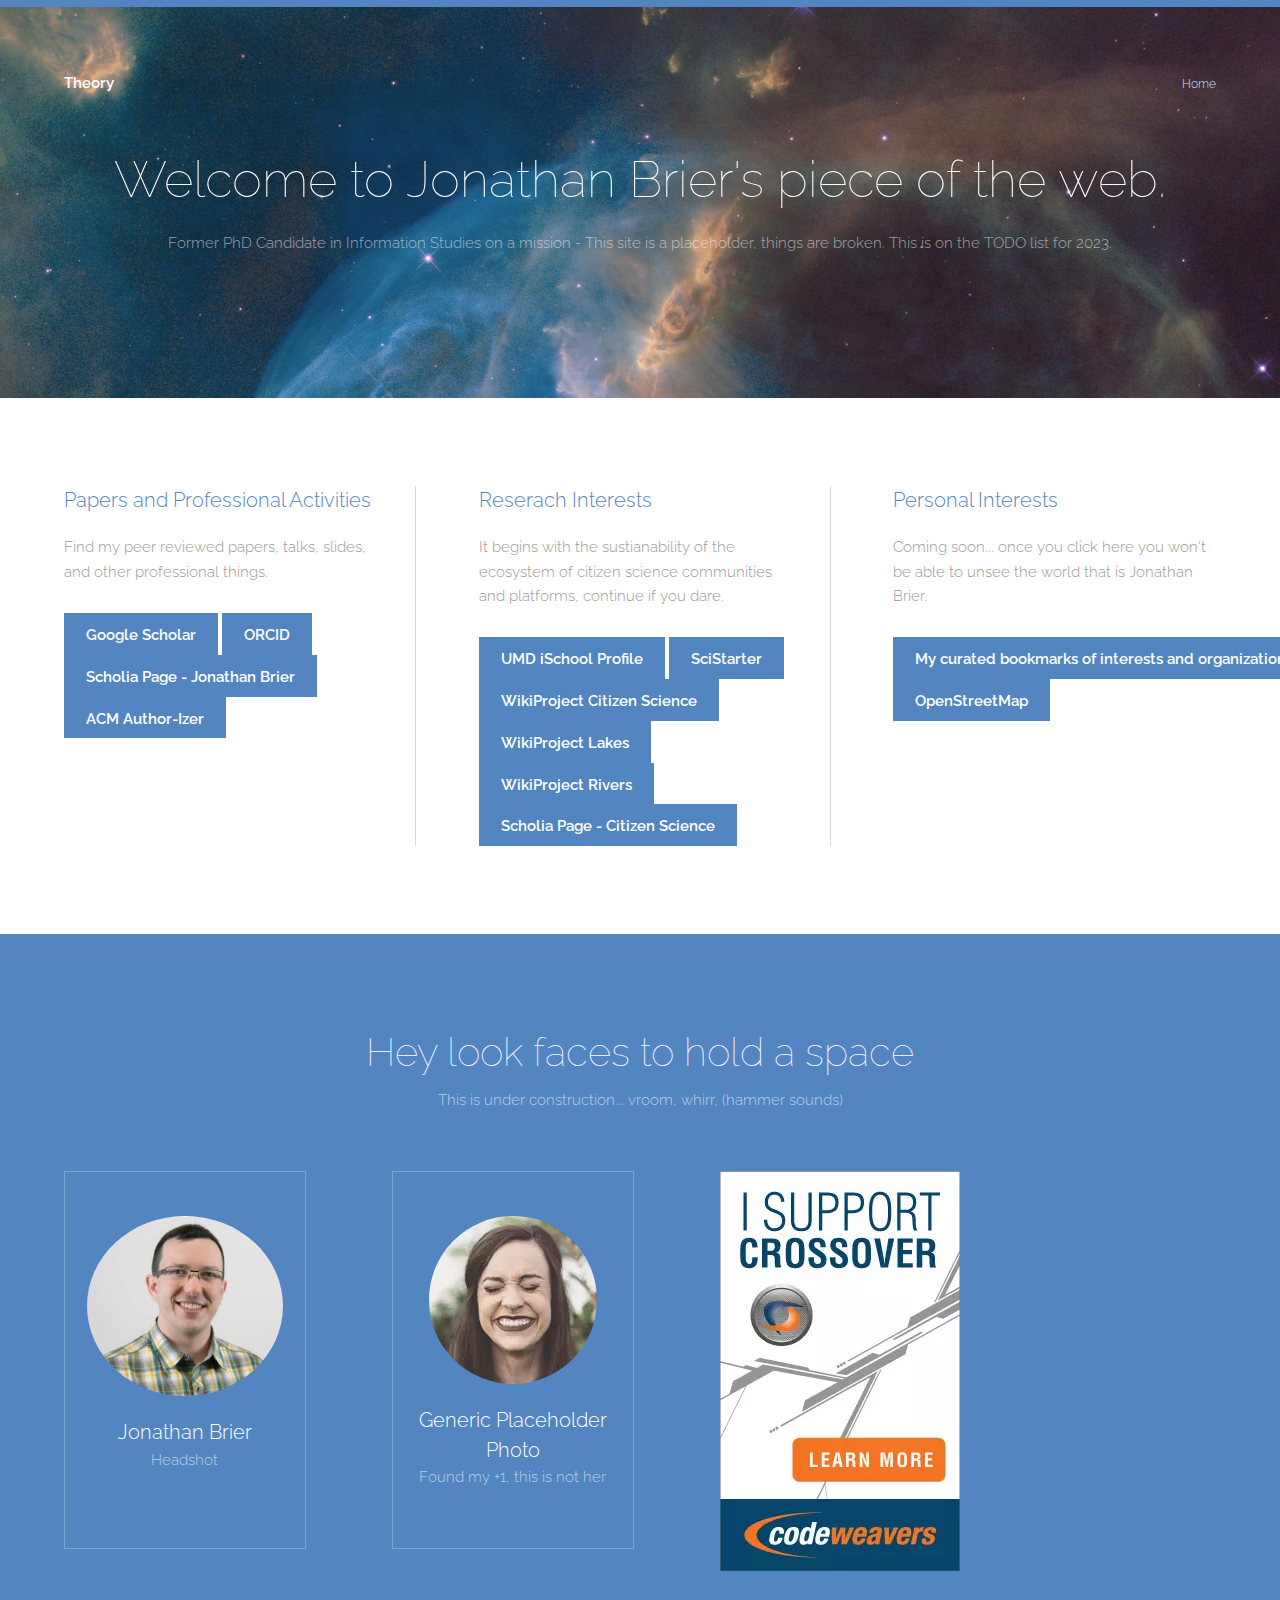
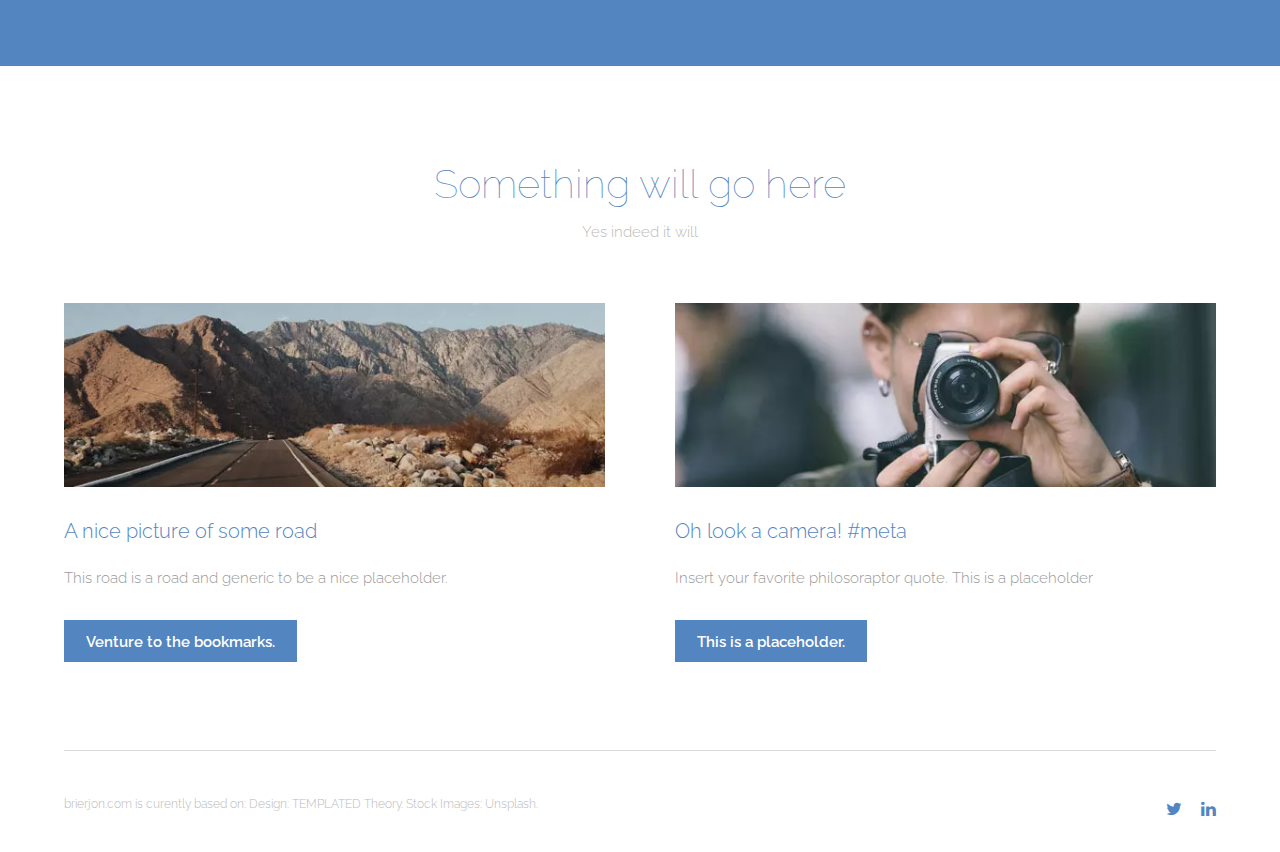
==== index.html @ e67effb9 "update jquery migrate" ====
<!DOCTYPE HTML>
<!--
	Theory by TEMPLATED
	templated.co @templatedco
	Released for free under the Creative Commons Attribution 3.0 license (templated.co/license)
-->
<html lang="en">
	<head>
		<title>Jonathan Brier - brierjon.com Homepage</title>
		<meta charset="utf-8" />
		<meta name="viewport" content="width=device-width, initial-scale=1" />
		<meta name="google-site-verification" content="YTvbKfmdsukbtKIfs5AT71haGqm5IU6TKaQmCrZIx_U" />
		<meta name="Description" content="Jonathan Brier's personal website homepage, the gateway to his publications, interests, research, and philosophical positions.">
		<link rel="stylesheet" href="assets/css/main.css" />
		<link rel="canonical" href="https://brierjon.com/index.html" />
	</head>
	<body>

		<!-- Header -->
			<header id="header">
				<div class="inner">
					<a href="index.html" class="logo">Theory</a>
					<nav id="nav">
						<a href="index.html">Home</a>
						<!-- <a href="generic.html">Generic</a> -->
						<!-- <a href="elements.html">Elements</a> -->
					</nav>
					<a href="#navPanel" class="navPanelToggle"><span class="fa fa-bars"></span></a>
				</div>
			</header>

		<!-- Banner -->
			<section id="banner">
				<h1>Welcome to Jonathan Brier's piece of the web.</h1>
				<p>Former PhD Candidate in Information Studies on a mission - This site is a placeholder, things are broken. This is on the TODO list for 2023.</p>
			</section>

		<!-- One -->
			<section id="one" class="wrapper">
				<div class="inner">
					<div class="flex flex-3">
						<article>
							<header>
								<h3>Papers and Professional Activities</h3>
							</header>
							<p>Find my peer reviewed papers, talks, slides, and other professional things.</p>
							<footer>
								<a href="https://scholar.google.com/citations?user=zPHLK00AAAAJ" class="button special">Google Scholar</a>
								<a href="https://orcid.org/0000-0003-0668-0089" class="button special">ORCID</a>
								<a href="https://scholia.toolforge.org/author/Q57978392" class="button special">Scholia Page - Jonathan Brier</a>
								<a href="acm.html" class="button special">ACM Author-Izer</a>
							</footer>
						</article>
						<article>
							<header>
								<h3>Reserach Interests</h3>
							</header>
							<p>It begins with the sustianability of the ecosystem of citizen science communities and platforms, continue if you dare. </p>
							<footer>
								<a href="https://ischool.umd.edu/about/directory/jonathan-brier" class="button special">UMD iSchool Profile</a>
								<a href="https://scistarter.com/about#Team" class="button special" >SciStarter</a>
								<a href="https://www.wikidata.org/wiki/Wikidata:WikiProject_Citizen_Science" class="button special" >WikiProject Citizen Science</a>
								<a href="https://en.wikipedia.org/wiki/Wikipedia:WikiProject_Lakes" class="button special" >WikiProject Lakes</a>
								<a href="https://en.wikipedia.org/wiki/Wikipedia:WikiProject_Lakes" class="button special" >WikiProject Rivers</a>
								<a href="https://scholia.toolforge.org/topic/Q1093434" class="button special" >Scholia Page - Citizen Science</a>
							</footer>
						</article>
						<article>
							<header>
								<h3>Personal Interests</h3>
							</header>
							<p>Coming soon... once you click here you won't be able to unsee the world that is Jonathan Brier.</p>
							<footer>
								<a href="publicbookmarks.html" class="button special">My curated bookmarks of interests and organizations.</a>
								<a href="https://www.openstreetmap.org" class="button special" >OpenStreetMap</a>
							</footer>
						</article>
					</div>
				</div>
			</section>

		<!-- Two -->
			<section id="two" class="wrapper style1 special">
				<div class="inner">
					<header>
						<h2>Hey look faces to hold a space</h2>
						<p>This is under construction... vroom, whirr, (hammer sounds)</p>
					</header>
					<div class="flex flex-4">
						<div class="box person">
							<div class="image round">
								<picture>
									<source srcset="images/Jonathan-Brier-2-websquare.webp" type="image/webp" alt="Jonathan Brier standard headshot">
									<source srcset="images/Jonathan-Brier-2-websquare.jpg" type="image/jpeg" alt="Jonathan Brier standard headshot">
									<img src="images/Jonathan-Brier-2-websquare.jpg" alt="Jonathan Brier standard headshot" />
								</picture>
							</div>
							<h3>Jonathan Brier</h3>
							<p>Headshot</p>
						</div>
						<div class="box person">
							<div class="image round">
								<picture>
									<source srcset="images/pic04.webp" type="image/webp" alt="Person 2">
									<source srcset="images/pic04.jpg" type="image/jpg" alt="Person 2">
									<img src="images/pic04.jpg" alt="Person 2" />
								</picture>
							</div>
							<h3>Generic Placeholder Photo</h3>
							<p>Found my +1, this is not her</p>
						</div>
						<div >
							<!-- Codeweavers banner retrieved and previously served from https://media.codeweavers.com/pub/crossover/marketing/link_banners/Codeweavers-I-Support-CrossOver-ad1.jpg - but served locally for visitor privacy -->
							<a href="https://www.codeweavers.com" title="CodeWeavers - CrossOver: Windows Compatibility on Macintosh and Linux" target="_blank" rel=noopener>
								<picture>
									<source srcset="images/Codeweavers-I-Support-CrossOver-ad1.webp" type="image/webp" alt="I Support CodeWeavers ad1">
									<source srcset="images/Codeweavers-I-Support-CrossOver-ad1.jpg" type="image/jpg" alt="I Support CodeWeavers ad1">
									<img src="images/Codeweavers-I-Support-CrossOver-ad1.jpg" alt="I Support CodeWeavers ad1" width="240" height="400">
								</picture>
							</a>
						</div>
						<div>
						  <a class="twitter-timeline" data-width="300" data-height="500" data-dnt="true" data-link-color="#2B7BB9" href="https://twitter.com/wolfgang8741?ref_src=twsrc%5Etfw">Tweets by wolfgang8741</a> <script async src="https://platform.twitter.com/widgets.js" charset="utf-8"></script>
						</div>
					</div>
				</div>
			</section>

		<!-- Three -->
			<section id="three" class="wrapper special">
				<div class="inner">
					<header class="align-center">
						<h2>Something will go here</h2>
						<p>Yes indeed it will</p>
					</header>
					<div class="flex flex-2">
						<article>
							<div class="image fit">
								<picture>
									<source srcset="images/pic01.webp" type="image/webp" alt="Pic 01">
									<source srcset="images/pic01.jpg" type="image/jpg" alt="Pic 01">
									<img src="images/pic01.jpg" alt="Pic 01" />
								</picture>
							</div>
							<header>
								<h3>A nice picture of some road</h3>
							</header>
							<p>This road is a road and generic to be a nice placeholder.</p>
							<footer>
								<a href="publicbookmarks.html" class="button special">Venture to the bookmarks.</a>
							</footer>
						</article>
						<article>
							<div class="image fit">
								<picture>
									<source srcset="images/pic02.webp" type="image/webp" alt="Pic 02">
									<source srcset="images/pic02.jpg" type="image/jpg" alt="Pic 02">
									<img src="images/pic02.jpg" alt="Pic 02" />
								</picture>
							</div>
							<header>
								<h3>Oh look a camera! #meta</h3>
							</header>
							<p>Insert your favorite philosoraptor quote. This is a placeholder</p>
							<footer>
								<a href="#" class="button special">This is a placeholder.</a>
							</footer>
						</article>
					</div>
				</div>
			</section>

		<!-- Footer -->
			<footer id="footer">
				<div class="inner">
					<div class="flex">
						<div class="copyright">
							brierjon.com is curently based on: Design: <a href="https://templated.co/theory">TEMPLATED Theory</a>. Stock Images: <a href="https://unsplash.com">Unsplash</a>.
						</div>
						<ul class="icons">
							<!-- <li><a href="#" class="icon fa-facebook"><span class="label">Facebook</span></a></li> -->
							<li><a href="https://twitter.com/wolfgang8741" class="icon fa-twitter"><span class="label">Twitter</span></a></li>
							<li><a href="https://www.linkedin.com/in/brierjon/" class="icon fa-linkedin"><span class="label">linkedIn</span></a></li>
							<!-- <li><a href="#" class="icon fa-pinterest-p"><span class="label">Pinterest</span></a></li> -->
							<!-- <li><a href="#" class="icon fa-vimeo"><span class="label">Vimeo</span></a></li> -->
						</ul>
					</div>
				</div>
			</footer>

		<!-- Scripts -->
			<script src="assets/js/jquery-3.5.1.min.js"></script>
		        <script src="assets/js/jquery-migrate-3.4.0..minjs"></script>
			<script src="assets/js/skel.min.js"></script>
			<script src="assets/js/util.js"></script>
			<script src="assets/js/main.js"></script>
			<script type="application/ld+json">
            {
              "@context": "https://schema.org",
              "@type": "Person",
              "name": "Jonathan Brier",
							"givenName": "Jonathan",
							"familyName": "Brier",
							"gender": "male",
							"alternateName": "wolfgang8741",
              "url": "https://brierjon.com",
							"image": "/images/Jonathan-Brier-2-websquare.jpg",
							"jobTitle": [
								"PhD Student",
								"Visiting Research Fellow"
							],
							"Description": "Researcher and open science advocate",
							"birthPlace": "Kalamazoo, Michigan",
							"alumniOf": [
								"University of Michigan School of Information",
								"Michigan State University"
							],
							"knowsAbout": "Citizen Science",
							"knowsLanguage": [
								"en",
								"de",
								"se"
							],
							"nationality": "United States of America",
							"award": "Eagle Scout",
 							"memberOf": [
								"National Eagle Scout Association",
							  "Citizen Science Association",
							  "European Citizen Science Association",
							  "Austrailian Citizen Science Association",
								"Association of Computing Machinery",
							  "Amercian Association for the Advancement of Science",
								"Association for Information Science & Technology",
							  "Union of Concerned Scientists",
							  "Electronic Frontier Foundation",
							  "OpenHumans",
								"The Planetary Society",
								"Ecological Society of America",
								"International Dark Sky Association",
								"Free Software Foundation"
							],
							"affiliation": [
								"University of Maryland",
								"University of Gothenburg"
							],
							"identifier": [
								"https://orcid.org/0000-0003-0668-0089",
								"https://tools.wmflabs.org/freebase/m/0lyw87x",
								"https://dl.acm.org/profile/99659319643",
								"https://www.wikidata.org/wiki/Q57978392",
								"https://scholar.google.com/citations?user=zPHLK00AAAAJ"
							],
							"sameAs": [
                                "https://twitter.com/wolfgang8741",
								"https://orcid.org/0000-0003-0668-0089",
                                "https://plus.google.com/+brierjon",
                                "https://www.linkedin.com/in/brierjon",
                                "https://www.terpconnect.umd.edu/~brierjon/",
                                "https://scistarter.com/dashboard/766/profile",
                                "https://en.wikipedia.org/wiki/User:Wolfgang8741",
                                "https://steamcommunity.com/id/wolfgang8741",
                                "https://www.kiva.org/lender/brierjon",
                                "https://github.com/brierjon",
								"https://www.reddit.com/user/wolfgang8741/",
								"https://scholar.google.com/citations?user=zPHLK00AAAAJ",
								"https://www.researchgate.net/profile/Jonathan_Brier",
                                "https://www.facebook.com/brierjon",
								"https://www.wikidata.org/wiki/Q57978392",
								"https://www.openhumans.org/member/wolfgang8741",
								"https://tools.wmflabs.org/freebase/m/0lyw87x",
								"https://mastodon.social/@wolfgang8741",
								"https://dl.acm.org/profile/99659319643",
								"https://www.wikidata.org/wiki/User:Wolfgang8741",
								"https://www.openstreetmap.org/user/wolfgang8741",
								"https://en.wikivoyage.org/wiki/User:Wolfgang8741",
								"https://keybase.io/wolfgang8741",
								"https://world.openfoodfacts.org/editor/wolfgang8741",
								"https://www.zotero.org/wolfgang8741",
								"https://about.me/brierjon",
								"https://openlibrary.org/people/wolfgang8741",
								"https://ischool.umd.edu/about/directory/jonathan-brier",
								"https://musicbrainz.org/user/wolfgang8741",
								"https://vimeo.com/wolfgang8741",
								"https://www.programmableweb.com/profile/wolfgang8741",
								"https://fold.it/portal/index.php?q=user/46964",
								"https://www.boincstats.com/stats/-1/user/detail/786/",
								"https://flov.gu.se/english/about/linguistics--logic-and-theory-of-science-unit/linguistics--logic-and-theory-of-science-unit?userId=xbriej",
								"https://flov.gu.se/om/avdelningen-for-lingvistik-logik-och-vetenskapsteori/avdelningen-for-lingvistik--logik-och-vetenskapsteori/?userId=xbriej",
								"https://brierjon.com/",
								"https://www.youtube.com/channel/UC4RBg3bD655nIKrvr06miig"
              ]
            }
	</body>
</html>
---- assets/css/main.css ----
@charset "UTF-8";
@import url(font-awesome.min.css);
@import "https://fonts.googleapis.com/css?family=Raleway:100,300,600";

/*
	Theory by TEMPLATED
	templated.co @templatedco
	Released for free under the Creative Commons Attribution 3.0 license (templated.co/license)
*/

/* Reset */

	html, body, div, span, applet, object, iframe, h1, h2, h3, h4, h5, h6, p, blockquote, pre, a, abbr, acronym, address, big, cite, code, del, dfn, em, img, ins, kbd, q, s, samp, small, strike, strong, sub, sup, tt, var, b, u, i, center, dl, dt, dd, ol, ul, li, fieldset, form, label, legend, table, caption, tbody, tfoot, thead, tr, th, td, article, aside, canvas, details, embed, figure, figcaption, footer, header, hgroup, menu, nav, output, ruby, section, summary, time, mark, audio, video {
		margin: 0;
		padding: 0;
		border: 0;
		font-size: 100%;
		font: inherit;
		vertical-align: baseline;
	}

	article, aside, details, figcaption, figure, footer, header, hgroup, menu, nav, section {
		display: block;
	}

	body {
		line-height: 1;
	}

	ol, ul {
		list-style: none;
	}

	blockquote, q {
		quotes: none;
	}

	blockquote:before, blockquote:after, q:before, q:after {
		content: '';
		content: none;
	}

	table {
		border-collapse: collapse;
		border-spacing: 0;
	}

	body {
		-webkit-text-size-adjust: none;
	}

/* Box Model */

	*, *:before, *:after {
		-moz-box-sizing: border-box;
		-webkit-box-sizing: border-box;
		box-sizing: border-box;
	}

/* Containers */

	.container {
		margin-left: auto;
		margin-right: auto;
	}

	.container.\31 25\25 {
		width: 100%;
		max-width: 100em;
		min-width: 80em;
	}

	.container.\37 5\25 {
		width: 60em;
	}

	.container.\35 0\25 {
		width: 40em;
	}

	.container.\32 5\25 {
		width: 20em;
	}

	.container {
		width: 80em;
	}

	@media screen and (max-width: 1680px) {

		.container.\31 25\25 {
			width: 100%;
			max-width: 100em;
			min-width: 80em;
		}

		.container.\37 5\25 {
			width: 60em;
		}

		.container.\35 0\25 {
			width: 40em;
		}

		.container.\32 5\25 {
			width: 20em;
		}

		.container {
			width: 80em;
		}

	}

	@media screen and (max-width: 1280px) {

		.container.\31 25\25 {
			width: 100%;
			max-width: 81.25em;
			min-width: 65em;
		}

		.container.\37 5\25 {
			width: 48.75em;
		}

		.container.\35 0\25 {
			width: 32.5em;
		}

		.container.\32 5\25 {
			width: 16.25em;
		}

		.container {
			width: 65em;
		}

	}

	@media screen and (max-width: 980px) {

		.container.\31 25\25 {
			width: 100%;
			max-width: 112.5%;
			min-width: 90%;
		}

		.container.\37 5\25 {
			width: 67.5%;
		}

		.container.\35 0\25 {
			width: 45%;
		}

		.container.\32 5\25 {
			width: 22.5%;
		}

		.container {
			width: 90%;
		}

	}

	@media screen and (max-width: 736px) {

		.container.\31 25\25 {
			width: 100%;
			max-width: 112.5%;
			min-width: 90%;
		}

		.container.\37 5\25 {
			width: 67.5%;
		}

		.container.\35 0\25 {
			width: 45%;
		}

		.container.\32 5\25 {
			width: 22.5%;
		}

		.container {
			width: 90% !important;
		}

	}

	@media screen and (max-width: 480px) {

		.container.\31 25\25 {
			width: 100%;
			max-width: 112.5%;
			min-width: 90%;
		}

		.container.\37 5\25 {
			width: 67.5%;
		}

		.container.\35 0\25 {
			width: 45%;
		}

		.container.\32 5\25 {
			width: 22.5%;
		}

		.container {
			width: 90% !important;
		}

	}

/* Grid */

	.row {
		border-bottom: solid 1px transparent;
		-moz-box-sizing: border-box;
		-webkit-box-sizing: border-box;
		box-sizing: border-box;
	}

	.row > * {
		float: left;
		-moz-box-sizing: border-box;
		-webkit-box-sizing: border-box;
		box-sizing: border-box;
	}

	.row:after, .row:before {
		content: '';
		display: block;
		clear: both;
		height: 0;
	}

	.row.uniform > * > :first-child {
		margin-top: 0;
	}

	.row.uniform > * > :last-child {
		margin-bottom: 0;
	}

	.row.\30 \25 > * {
		padding: 0 0 0 0em;
	}

	.row.\30 \25 {
		margin: 0 0 -1px 0em;
	}

	.row.uniform.\30 \25 > * {
		padding: 0em 0 0 0em;
	}

	.row.uniform.\30 \25 {
		margin: 0em 0 -1px 0em;
	}

	.row > * {
		padding: 0 0 0 2em;
	}

	.row {
		margin: 0 0 -1px -2em;
	}

	.row.uniform > * {
		padding: 2em 0 0 2em;
	}

	.row.uniform {
		margin: -2em 0 -1px -2em;
	}

	.row.\32 00\25 > * {
		padding: 0 0 0 4em;
	}

	.row.\32 00\25 {
		margin: 0 0 -1px -4em;
	}

	.row.uniform.\32 00\25 > * {
		padding: 4em 0 0 4em;
	}

	.row.uniform.\32 00\25 {
		margin: -4em 0 -1px -4em;
	}

	.row.\31 50\25 > * {
		padding: 0 0 0 3em;
	}

	.row.\31 50\25 {
		margin: 0 0 -1px -3em;
	}

	.row.uniform.\31 50\25 > * {
		padding: 3em 0 0 3em;
	}

	.row.uniform.\31 50\25 {
		margin: -3em 0 -1px -3em;
	}

	.row.\35 0\25 > * {
		padding: 0 0 0 1em;
	}

	.row.\35 0\25 {
		margin: 0 0 -1px -1em;
	}

	.row.uniform.\35 0\25 > * {
		padding: 1em 0 0 1em;
	}

	.row.uniform.\35 0\25 {
		margin: -1em 0 -1px -1em;
	}

	.row.\32 5\25 > * {
		padding: 0 0 0 0.5em;
	}

	.row.\32 5\25 {
		margin: 0 0 -1px -0.5em;
	}

	.row.uniform.\32 5\25 > * {
		padding: 0.5em 0 0 0.5em;
	}

	.row.uniform.\32 5\25 {
		margin: -0.5em 0 -1px -0.5em;
	}

	.\31 2u, .\31 2u\24 {
		width: 100%;
		clear: none;
		margin-left: 0;
	}

	.\31 1u, .\31 1u\24 {
		width: 91.6666666667%;
		clear: none;
		margin-left: 0;
	}

	.\31 0u, .\31 0u\24 {
		width: 83.3333333333%;
		clear: none;
		margin-left: 0;
	}

	.\39 u, .\39 u\24 {
		width: 75%;
		clear: none;
		margin-left: 0;
	}

	.\38 u, .\38 u\24 {
		width: 66.6666666667%;
		clear: none;
		margin-left: 0;
	}

	.\37 u, .\37 u\24 {
		width: 58.3333333333%;
		clear: none;
		margin-left: 0;
	}

	.\36 u, .\36 u\24 {
		width: 50%;
		clear: none;
		margin-left: 0;
	}

	.\35 u, .\35 u\24 {
		width: 41.6666666667%;
		clear: none;
		margin-left: 0;
	}

	.\34 u, .\34 u\24 {
		width: 33.3333333333%;
		clear: none;
		margin-left: 0;
	}

	.\33 u, .\33 u\24 {
		width: 25%;
		clear: none;
		margin-left: 0;
	}

	.\32 u, .\32 u\24 {
		width: 16.6666666667%;
		clear: none;
		margin-left: 0;
	}

	.\31 u, .\31 u\24 {
		width: 8.3333333333%;
		clear: none;
		margin-left: 0;
	}

	.\31 2u\24 + *,
	.\31 1u\24 + *,
	.\31 0u\24 + *,
	.\39 u\24 + *,
	.\38 u\24 + *,
	.\37 u\24 + *,
	.\36 u\24 + *,
	.\35 u\24 + *,
	.\34 u\24 + *,
	.\33 u\24 + *,
	.\32 u\24 + *,
	.\31 u\24 + * {
		clear: left;
	}

	.\-11u {
		margin-left: 91.66667%;
	}

	.\-10u {
		margin-left: 83.33333%;
	}

	.\-9u {
		margin-left: 75%;
	}

	.\-8u {
		margin-left: 66.66667%;
	}

	.\-7u {
		margin-left: 58.33333%;
	}

	.\-6u {
		margin-left: 50%;
	}

	.\-5u {
		margin-left: 41.66667%;
	}

	.\-4u {
		margin-left: 33.33333%;
	}

	.\-3u {
		margin-left: 25%;
	}

	.\-2u {
		margin-left: 16.66667%;
	}

	.\-1u {
		margin-left: 8.33333%;
	}

	@media screen and (max-width: 1680px) {

		.row > * {
			padding: 0 0 0 2em;
		}

		.row {
			margin: 0 0 -1px -2em;
		}

		.row.uniform > * {
			padding: 2em 0 0 2em;
		}

		.row.uniform {
			margin: -2em 0 -1px -2em;
		}

		.row.\32 00\25 > * {
			padding: 0 0 0 4em;
		}

		.row.\32 00\25 {
			margin: 0 0 -1px -4em;
		}

		.row.uniform.\32 00\25 > * {
			padding: 4em 0 0 4em;
		}

		.row.uniform.\32 00\25 {
			margin: -4em 0 -1px -4em;
		}

		.row.\31 50\25 > * {
			padding: 0 0 0 3em;
		}

		.row.\31 50\25 {
			margin: 0 0 -1px -3em;
		}

		.row.uniform.\31 50\25 > * {
			padding: 3em 0 0 3em;
		}

		.row.uniform.\31 50\25 {
			margin: -3em 0 -1px -3em;
		}

		.row.\35 0\25 > * {
			padding: 0 0 0 1em;
		}

		.row.\35 0\25 {
			margin: 0 0 -1px -1em;
		}

		.row.uniform.\35 0\25 > * {
			padding: 1em 0 0 1em;
		}

		.row.uniform.\35 0\25 {
			margin: -1em 0 -1px -1em;
		}

		.row.\32 5\25 > * {
			padding: 0 0 0 0.5em;
		}

		.row.\32 5\25 {
			margin: 0 0 -1px -0.5em;
		}

		.row.uniform.\32 5\25 > * {
			padding: 0.5em 0 0 0.5em;
		}

		.row.uniform.\32 5\25 {
			margin: -0.5em 0 -1px -0.5em;
		}

		.\31 2u\28xlarge\29, .\31 2u\24\28xlarge\29 {
			width: 100%;
			clear: none;
			margin-left: 0;
		}

		.\31 1u\28xlarge\29, .\31 1u\24\28xlarge\29 {
			width: 91.6666666667%;
			clear: none;
			margin-left: 0;
		}

		.\31 0u\28xlarge\29, .\31 0u\24\28xlarge\29 {
			width: 83.3333333333%;
			clear: none;
			margin-left: 0;
		}

		.\39 u\28xlarge\29, .\39 u\24\28xlarge\29 {
			width: 75%;
			clear: none;
			margin-left: 0;
		}

		.\38 u\28xlarge\29, .\38 u\24\28xlarge\29 {
			width: 66.6666666667%;
			clear: none;
			margin-left: 0;
		}

		.\37 u\28xlarge\29, .\37 u\24\28xlarge\29 {
			width: 58.3333333333%;
			clear: none;
			margin-left: 0;
		}

		.\36 u\28xlarge\29, .\36 u\24\28xlarge\29 {
			width: 50%;
			clear: none;
			margin-left: 0;
		}

		.\35 u\28xlarge\29, .\35 u\24\28xlarge\29 {
			width: 41.6666666667%;
			clear: none;
			margin-left: 0;
		}

		.\34 u\28xlarge\29, .\34 u\24\28xlarge\29 {
			width: 33.3333333333%;
			clear: none;
			margin-left: 0;
		}

		.\33 u\28xlarge\29, .\33 u\24\28xlarge\29 {
			width: 25%;
			clear: none;
			margin-left: 0;
		}

		.\32 u\28xlarge\29, .\32 u\24\28xlarge\29 {
			width: 16.6666666667%;
			clear: none;
			margin-left: 0;
		}

		.\31 u\28xlarge\29, .\31 u\24\28xlarge\29 {
			width: 8.3333333333%;
			clear: none;
			margin-left: 0;
		}

		.\31 2u\24\28xlarge\29 + *,
		.\31 1u\24\28xlarge\29 + *,
		.\31 0u\24\28xlarge\29 + *,
		.\39 u\24\28xlarge\29 + *,
		.\38 u\24\28xlarge\29 + *,
		.\37 u\24\28xlarge\29 + *,
		.\36 u\24\28xlarge\29 + *,
		.\35 u\24\28xlarge\29 + *,
		.\34 u\24\28xlarge\29 + *,
		.\33 u\24\28xlarge\29 + *,
		.\32 u\24\28xlarge\29 + *,
		.\31 u\24\28xlarge\29 + * {
			clear: left;
		}

		.\-11u\28xlarge\29 {
			margin-left: 91.66667%;
		}

		.\-10u\28xlarge\29 {
			margin-left: 83.33333%;
		}

		.\-9u\28xlarge\29 {
			margin-left: 75%;
		}

		.\-8u\28xlarge\29 {
			margin-left: 66.66667%;
		}

		.\-7u\28xlarge\29 {
			margin-left: 58.33333%;
		}

		.\-6u\28xlarge\29 {
			margin-left: 50%;
		}

		.\-5u\28xlarge\29 {
			margin-left: 41.66667%;
		}

		.\-4u\28xlarge\29 {
			margin-left: 33.33333%;
		}

		.\-3u\28xlarge\29 {
			margin-left: 25%;
		}

		.\-2u\28xlarge\29 {
			margin-left: 16.66667%;
		}

		.\-1u\28xlarge\29 {
			margin-left: 8.33333%;
		}

	}

	@media screen and (max-width: 1280px) {

		.row > * {
			padding: 0 0 0 1.5em;
		}

		.row {
			margin: 0 0 -1px -1.5em;
		}

		.row.uniform > * {
			padding: 1.5em 0 0 1.5em;
		}

		.row.uniform {
			margin: -1.5em 0 -1px -1.5em;
		}

		.row.\32 00\25 > * {
			padding: 0 0 0 3em;
		}

		.row.\32 00\25 {
			margin: 0 0 -1px -3em;
		}

		.row.uniform.\32 00\25 > * {
			padding: 3em 0 0 3em;
		}

		.row.uniform.\32 00\25 {
			margin: -3em 0 -1px -3em;
		}

		.row.\31 50\25 > * {
			padding: 0 0 0 2.25em;
		}

		.row.\31 50\25 {
			margin: 0 0 -1px -2.25em;
		}

		.row.uniform.\31 50\25 > * {
			padding: 2.25em 0 0 2.25em;
		}

		.row.uniform.\31 50\25 {
			margin: -2.25em 0 -1px -2.25em;
		}

		.row.\35 0\25 > * {
			padding: 0 0 0 0.75em;
		}

		.row.\35 0\25 {
			margin: 0 0 -1px -0.75em;
		}

		.row.uniform.\35 0\25 > * {
			padding: 0.75em 0 0 0.75em;
		}

		.row.uniform.\35 0\25 {
			margin: -0.75em 0 -1px -0.75em;
		}

		.row.\32 5\25 > * {
			padding: 0 0 0 0.375em;
		}

		.row.\32 5\25 {
			margin: 0 0 -1px -0.375em;
		}

		.row.uniform.\32 5\25 > * {
			padding: 0.375em 0 0 0.375em;
		}

		.row.uniform.\32 5\25 {
			margin: -0.375em 0 -1px -0.375em;
		}

		.\31 2u\28large\29, .\31 2u\24\28large\29 {
			width: 100%;
			clear: none;
			margin-left: 0;
		}

		.\31 1u\28large\29, .\31 1u\24\28large\29 {
			width: 91.6666666667%;
			clear: none;
			margin-left: 0;
		}

		.\31 0u\28large\29, .\31 0u\24\28large\29 {
			width: 83.3333333333%;
			clear: none;
			margin-left: 0;
		}

		.\39 u\28large\29, .\39 u\24\28large\29 {
			width: 75%;
			clear: none;
			margin-left: 0;
		}

		.\38 u\28large\29, .\38 u\24\28large\29 {
			width: 66.6666666667%;
			clear: none;
			margin-left: 0;
		}

		.\37 u\28large\29, .\37 u\24\28large\29 {
			width: 58.3333333333%;
			clear: none;
			margin-left: 0;
		}

		.\36 u\28large\29, .\36 u\24\28large\29 {
			width: 50%;
			clear: none;
			margin-left: 0;
		}

		.\35 u\28large\29, .\35 u\24\28large\29 {
			width: 41.6666666667%;
			clear: none;
			margin-left: 0;
		}

		.\34 u\28large\29, .\34 u\24\28large\29 {
			width: 33.3333333333%;
			clear: none;
			margin-left: 0;
		}

		.\33 u\28large\29, .\33 u\24\28large\29 {
			width: 25%;
			clear: none;
			margin-left: 0;
		}

		.\32 u\28large\29, .\32 u\24\28large\29 {
			width: 16.6666666667%;
			clear: none;
			margin-left: 0;
		}

		.\31 u\28large\29, .\31 u\24\28large\29 {
			width: 8.3333333333%;
			clear: none;
			margin-left: 0;
		}

		.\31 2u\24\28large\29 + *,
		.\31 1u\24\28large\29 + *,
		.\31 0u\24\28large\29 + *,
		.\39 u\24\28large\29 + *,
		.\38 u\24\28large\29 + *,
		.\37 u\24\28large\29 + *,
		.\36 u\24\28large\29 + *,
		.\35 u\24\28large\29 + *,
		.\34 u\24\28large\29 + *,
		.\33 u\24\28large\29 + *,
		.\32 u\24\28large\29 + *,
		.\31 u\24\28large\29 + * {
			clear: left;
		}

		.\-11u\28large\29 {
			margin-left: 91.66667%;
		}

		.\-10u\28large\29 {
			margin-left: 83.33333%;
		}

		.\-9u\28large\29 {
			margin-left: 75%;
		}

		.\-8u\28large\29 {
			margin-left: 66.66667%;
		}

		.\-7u\28large\29 {
			margin-left: 58.33333%;
		}

		.\-6u\28large\29 {
			margin-left: 50%;
		}

		.\-5u\28large\29 {
			margin-left: 41.66667%;
		}

		.\-4u\28large\29 {
			margin-left: 33.33333%;
		}

		.\-3u\28large\29 {
			margin-left: 25%;
		}

		.\-2u\28large\29 {
			margin-left: 16.66667%;
		}

		.\-1u\28large\29 {
			margin-left: 8.33333%;
		}

	}

	@media screen and (max-width: 980px) {

		.row > * {
			padding: 0 0 0 1.5em;
		}

		.row {
			margin: 0 0 -1px -1.5em;
		}

		.row.uniform > * {
			padding: 1.5em 0 0 1.5em;
		}

		.row.uniform {
			margin: -1.5em 0 -1px -1.5em;
		}

		.row.\32 00\25 > * {
			padding: 0 0 0 3em;
		}

		.row.\32 00\25 {
			margin: 0 0 -1px -3em;
		}

		.row.uniform.\32 00\25 > * {
			padding: 3em 0 0 3em;
		}

		.row.uniform.\32 00\25 {
			margin: -3em 0 -1px -3em;
		}

		.row.\31 50\25 > * {
			padding: 0 0 0 2.25em;
		}

		.row.\31 50\25 {
			margin: 0 0 -1px -2.25em;
		}

		.row.uniform.\31 50\25 > * {
			padding: 2.25em 0 0 2.25em;
		}

		.row.uniform.\31 50\25 {
			margin: -2.25em 0 -1px -2.25em;
		}

		.row.\35 0\25 > * {
			padding: 0 0 0 0.75em;
		}

		.row.\35 0\25 {
			margin: 0 0 -1px -0.75em;
		}

		.row.uniform.\35 0\25 > * {
			padding: 0.75em 0 0 0.75em;
		}

		.row.uniform.\35 0\25 {
			margin: -0.75em 0 -1px -0.75em;
		}

		.row.\32 5\25 > * {
			padding: 0 0 0 0.375em;
		}

		.row.\32 5\25 {
			margin: 0 0 -1px -0.375em;
		}

		.row.uniform.\32 5\25 > * {
			padding: 0.375em 0 0 0.375em;
		}

		.row.uniform.\32 5\25 {
			margin: -0.375em 0 -1px -0.375em;
		}

		.\31 2u\28medium\29, .\31 2u\24\28medium\29 {
			width: 100%;
			clear: none;
			margin-left: 0;
		}

		.\31 1u\28medium\29, .\31 1u\24\28medium\29 {
			width: 91.6666666667%;
			clear: none;
			margin-left: 0;
		}

		.\31 0u\28medium\29, .\31 0u\24\28medium\29 {
			width: 83.3333333333%;
			clear: none;
			margin-left: 0;
		}

		.\39 u\28medium\29, .\39 u\24\28medium\29 {
			width: 75%;
			clear: none;
			margin-left: 0;
		}

		.\38 u\28medium\29, .\38 u\24\28medium\29 {
			width: 66.6666666667%;
			clear: none;
			margin-left: 0;
		}

		.\37 u\28medium\29, .\37 u\24\28medium\29 {
			width: 58.3333333333%;
			clear: none;
			margin-left: 0;
		}

		.\36 u\28medium\29, .\36 u\24\28medium\29 {
			width: 50%;
			clear: none;
			margin-left: 0;
		}

		.\35 u\28medium\29, .\35 u\24\28medium\29 {
			width: 41.6666666667%;
			clear: none;
			margin-left: 0;
		}

		.\34 u\28medium\29, .\34 u\24\28medium\29 {
			width: 33.3333333333%;
			clear: none;
			margin-left: 0;
		}

		.\33 u\28medium\29, .\33 u\24\28medium\29 {
			width: 25%;
			clear: none;
			margin-left: 0;
		}

		.\32 u\28medium\29, .\32 u\24\28medium\29 {
			width: 16.6666666667%;
			clear: none;
			margin-left: 0;
		}

		.\31 u\28medium\29, .\31 u\24\28medium\29 {
			width: 8.3333333333%;
			clear: none;
			margin-left: 0;
		}

		.\31 2u\24\28medium\29 + *,
		.\31 1u\24\28medium\29 + *,
		.\31 0u\24\28medium\29 + *,
		.\39 u\24\28medium\29 + *,
		.\38 u\24\28medium\29 + *,
		.\37 u\24\28medium\29 + *,
		.\36 u\24\28medium\29 + *,
		.\35 u\24\28medium\29 + *,
		.\34 u\24\28medium\29 + *,
		.\33 u\24\28medium\29 + *,
		.\32 u\24\28medium\29 + *,
		.\31 u\24\28medium\29 + * {
			clear: left;
		}

		.\-11u\28medium\29 {
			margin-left: 91.66667%;
		}

		.\-10u\28medium\29 {
			margin-left: 83.33333%;
		}

		.\-9u\28medium\29 {
			margin-left: 75%;
		}

		.\-8u\28medium\29 {
			margin-left: 66.66667%;
		}

		.\-7u\28medium\29 {
			margin-left: 58.33333%;
		}

		.\-6u\28medium\29 {
			margin-left: 50%;
		}

		.\-5u\28medium\29 {
			margin-left: 41.66667%;
		}

		.\-4u\28medium\29 {
			margin-left: 33.33333%;
		}

		.\-3u\28medium\29 {
			margin-left: 25%;
		}

		.\-2u\28medium\29 {
			margin-left: 16.66667%;
		}

		.\-1u\28medium\29 {
			margin-left: 8.33333%;
		}

	}

	@media screen and (max-width: 736px) {

		.row > * {
			padding: 0 0 0 1.25em;
		}

		.row {
			margin: 0 0 -1px -1.25em;
		}

		.row.uniform > * {
			padding: 1.25em 0 0 1.25em;
		}

		.row.uniform {
			margin: -1.25em 0 -1px -1.25em;
		}

		.row.\32 00\25 > * {
			padding: 0 0 0 2.5em;
		}

		.row.\32 00\25 {
			margin: 0 0 -1px -2.5em;
		}

		.row.uniform.\32 00\25 > * {
			padding: 2.5em 0 0 2.5em;
		}

		.row.uniform.\32 00\25 {
			margin: -2.5em 0 -1px -2.5em;
		}

		.row.\31 50\25 > * {
			padding: 0 0 0 1.875em;
		}

		.row.\31 50\25 {
			margin: 0 0 -1px -1.875em;
		}

		.row.uniform.\31 50\25 > * {
			padding: 1.875em 0 0 1.875em;
		}

		.row.uniform.\31 50\25 {
			margin: -1.875em 0 -1px -1.875em;
		}

		.row.\35 0\25 > * {
			padding: 0 0 0 0.625em;
		}

		.row.\35 0\25 {
			margin: 0 0 -1px -0.625em;
		}

		.row.uniform.\35 0\25 > * {
			padding: 0.625em 0 0 0.625em;
		}

		.row.uniform.\35 0\25 {
			margin: -0.625em 0 -1px -0.625em;
		}

		.row.\32 5\25 > * {
			padding: 0 0 0 0.3125em;
		}

		.row.\32 5\25 {
			margin: 0 0 -1px -0.3125em;
		}

		.row.uniform.\32 5\25 > * {
			padding: 0.3125em 0 0 0.3125em;
		}

		.row.uniform.\32 5\25 {
			margin: -0.3125em 0 -1px -0.3125em;
		}

		.\31 2u\28small\29, .\31 2u\24\28small\29 {
			width: 100%;
			clear: none;
			margin-left: 0;
		}

		.\31 1u\28small\29, .\31 1u\24\28small\29 {
			width: 91.6666666667%;
			clear: none;
			margin-left: 0;
		}

		.\31 0u\28small\29, .\31 0u\24\28small\29 {
			width: 83.3333333333%;
			clear: none;
			margin-left: 0;
		}

		.\39 u\28small\29, .\39 u\24\28small\29 {
			width: 75%;
			clear: none;
			margin-left: 0;
		}

		.\38 u\28small\29, .\38 u\24\28small\29 {
			width: 66.6666666667%;
			clear: none;
			margin-left: 0;
		}

		.\37 u\28small\29, .\37 u\24\28small\29 {
			width: 58.3333333333%;
			clear: none;
			margin-left: 0;
		}

		.\36 u\28small\29, .\36 u\24\28small\29 {
			width: 50%;
			clear: none;
			margin-left: 0;
		}

		.\35 u\28small\29, .\35 u\24\28small\29 {
			width: 41.6666666667%;
			clear: none;
			margin-left: 0;
		}

		.\34 u\28small\29, .\34 u\24\28small\29 {
			width: 33.3333333333%;
			clear: none;
			margin-left: 0;
		}

		.\33 u\28small\29, .\33 u\24\28small\29 {
			width: 25%;
			clear: none;
			margin-left: 0;
		}

		.\32 u\28small\29, .\32 u\24\28small\29 {
			width: 16.6666666667%;
			clear: none;
			margin-left: 0;
		}

		.\31 u\28small\29, .\31 u\24\28small\29 {
			width: 8.3333333333%;
			clear: none;
			margin-left: 0;
		}

		.\31 2u\24\28small\29 + *,
		.\31 1u\24\28small\29 + *,
		.\31 0u\24\28small\29 + *,
		.\39 u\24\28small\29 + *,
		.\38 u\24\28small\29 + *,
		.\37 u\24\28small\29 + *,
		.\36 u\24\28small\29 + *,
		.\35 u\24\28small\29 + *,
		.\34 u\24\28small\29 + *,
		.\33 u\24\28small\29 + *,
		.\32 u\24\28small\29 + *,
		.\31 u\24\28small\29 + * {
			clear: left;
		}

		.\-11u\28small\29 {
			margin-left: 91.66667%;
		}

		.\-10u\28small\29 {
			margin-left: 83.33333%;
		}

		.\-9u\28small\29 {
			margin-left: 75%;
		}

		.\-8u\28small\29 {
			margin-left: 66.66667%;
		}

		.\-7u\28small\29 {
			margin-left: 58.33333%;
		}

		.\-6u\28small\29 {
			margin-left: 50%;
		}

		.\-5u\28small\29 {
			margin-left: 41.66667%;
		}

		.\-4u\28small\29 {
			margin-left: 33.33333%;
		}

		.\-3u\28small\29 {
			margin-left: 25%;
		}

		.\-2u\28small\29 {
			margin-left: 16.66667%;
		}

		.\-1u\28small\29 {
			margin-left: 8.33333%;
		}

	}

	@media screen and (max-width: 480px) {

		.row > * {
			padding: 0 0 0 1.25em;
		}

		.row {
			margin: 0 0 -1px -1.25em;
		}

		.row.uniform > * {
			padding: 1.25em 0 0 1.25em;
		}

		.row.uniform {
			margin: -1.25em 0 -1px -1.25em;
		}

		.row.\32 00\25 > * {
			padding: 0 0 0 2.5em;
		}

		.row.\32 00\25 {
			margin: 0 0 -1px -2.5em;
		}

		.row.uniform.\32 00\25 > * {
			padding: 2.5em 0 0 2.5em;
		}

		.row.uniform.\32 00\25 {
			margin: -2.5em 0 -1px -2.5em;
		}

		.row.\31 50\25 > * {
			padding: 0 0 0 1.875em;
		}

		.row.\31 50\25 {
			margin: 0 0 -1px -1.875em;
		}

		.row.uniform.\31 50\25 > * {
			padding: 1.875em 0 0 1.875em;
		}

		.row.uniform.\31 50\25 {
			margin: -1.875em 0 -1px -1.875em;
		}

		.row.\35 0\25 > * {
			padding: 0 0 0 0.625em;
		}

		.row.\35 0\25 {
			margin: 0 0 -1px -0.625em;
		}

		.row.uniform.\35 0\25 > * {
			padding: 0.625em 0 0 0.625em;
		}

		.row.uniform.\35 0\25 {
			margin: -0.625em 0 -1px -0.625em;
		}

		.row.\32 5\25 > * {
			padding: 0 0 0 0.3125em;
		}

		.row.\32 5\25 {
			margin: 0 0 -1px -0.3125em;
		}

		.row.uniform.\32 5\25 > * {
			padding: 0.3125em 0 0 0.3125em;
		}

		.row.uniform.\32 5\25 {
			margin: -0.3125em 0 -1px -0.3125em;
		}

		.\31 2u\28xsmall\29, .\31 2u\24\28xsmall\29 {
			width: 100%;
			clear: none;
			margin-left: 0;
		}

		.\31 1u\28xsmall\29, .\31 1u\24\28xsmall\29 {
			width: 91.6666666667%;
			clear: none;
			margin-left: 0;
		}

		.\31 0u\28xsmall\29, .\31 0u\24\28xsmall\29 {
			width: 83.3333333333%;
			clear: none;
			margin-left: 0;
		}

		.\39 u\28xsmall\29, .\39 u\24\28xsmall\29 {
			width: 75%;
			clear: none;
			margin-left: 0;
		}

		.\38 u\28xsmall\29, .\38 u\24\28xsmall\29 {
			width: 66.6666666667%;
			clear: none;
			margin-left: 0;
		}

		.\37 u\28xsmall\29, .\37 u\24\28xsmall\29 {
			width: 58.3333333333%;
			clear: none;
			margin-left: 0;
		}

		.\36 u\28xsmall\29, .\36 u\24\28xsmall\29 {
			width: 50%;
			clear: none;
			margin-left: 0;
		}

		.\35 u\28xsmall\29, .\35 u\24\28xsmall\29 {
			width: 41.6666666667%;
			clear: none;
			margin-left: 0;
		}

		.\34 u\28xsmall\29, .\34 u\24\28xsmall\29 {
			width: 33.3333333333%;
			clear: none;
			margin-left: 0;
		}

		.\33 u\28xsmall\29, .\33 u\24\28xsmall\29 {
			width: 25%;
			clear: none;
			margin-left: 0;
		}

		.\32 u\28xsmall\29, .\32 u\24\28xsmall\29 {
			width: 16.6666666667%;
			clear: none;
			margin-left: 0;
		}

		.\31 u\28xsmall\29, .\31 u\24\28xsmall\29 {
			width: 8.3333333333%;
			clear: none;
			margin-left: 0;
		}

		.\31 2u\24\28xsmall\29 + *,
		.\31 1u\24\28xsmall\29 + *,
		.\31 0u\24\28xsmall\29 + *,
		.\39 u\24\28xsmall\29 + *,
		.\38 u\24\28xsmall\29 + *,
		.\37 u\24\28xsmall\29 + *,
		.\36 u\24\28xsmall\29 + *,
		.\35 u\24\28xsmall\29 + *,
		.\34 u\24\28xsmall\29 + *,
		.\33 u\24\28xsmall\29 + *,
		.\32 u\24\28xsmall\29 + *,
		.\31 u\24\28xsmall\29 + * {
			clear: left;
		}

		.\-11u\28xsmall\29 {
			margin-left: 91.66667%;
		}

		.\-10u\28xsmall\29 {
			margin-left: 83.33333%;
		}

		.\-9u\28xsmall\29 {
			margin-left: 75%;
		}

		.\-8u\28xsmall\29 {
			margin-left: 66.66667%;
		}

		.\-7u\28xsmall\29 {
			margin-left: 58.33333%;
		}

		.\-6u\28xsmall\29 {
			margin-left: 50%;
		}

		.\-5u\28xsmall\29 {
			margin-left: 41.66667%;
		}

		.\-4u\28xsmall\29 {
			margin-left: 33.33333%;
		}

		.\-3u\28xsmall\29 {
			margin-left: 25%;
		}

		.\-2u\28xsmall\29 {
			margin-left: 16.66667%;
		}

		.\-1u\28xsmall\29 {
			margin-left: 8.33333%;
		}

	}

/* Basic */

	@-ms-viewport {
		width: device-width;
	}

	body {
		-ms-overflow-style: scrollbar;
	}

	@media screen and (max-width: 480px) {

		html, body {
			min-width: 320px;
		}

	}

	body {
		background: #fff;
	}

		body.is-loading *, body.is-loading *:before, body.is-loading *:after {
			-moz-animation: none !important;
			-webkit-animation: none !important;
			-ms-animation: none !important;
			animation: none !important;
			-moz-transition: none !important;
			-webkit-transition: none !important;
			-ms-transition: none !important;
			transition: none !important;
		}

/* Type */

	body, input, select, textarea {
		color: #9a9a9a;
		font-family: "Raleway", Arial, Helvetica, sans-serif;
		font-size: 13pt;
		font-weight: 300;
		line-height: 1.65;
	}

		@media screen and (max-width: 1680px) {

			body, input, select, textarea {
				font-size: 11pt;
			}

		}

		@media screen and (max-width: 1280px) {

			body, input, select, textarea {
				font-size: 11pt;
			}

		}

		@media screen and (max-width: 980px) {

			body, input, select, textarea {
				font-size: 12pt;
			}

		}

		@media screen and (max-width: 736px) {

			body, input, select, textarea {
				font-size: 12pt;
			}

		}

		@media screen and (max-width: 480px) {

			body, input, select, textarea {
				font-size: 12pt;
			}

		}

	a {
		color: #5385c1;
		text-decoration: underline;
	}

		a:hover {
			text-decoration: none;
		}

	strong, b {
		color: #555;
		font-weight: 600;
	}

	em, i {
		font-style: italic;
	}

	p {
		margin: 0 0 2em 0;
	}

	h1, h2, h3, h4, h5, h6 {
		color: #5385c1;
		font-weight: 300;
		line-height: 1.5;
		margin: 0 0 1em 0;
	}

		h1 a, h2 a, h3 a, h4 a, h5 a, h6 a {
			color: inherit;
			text-decoration: none;
		}

	h2 {
		font-size: 1.75em;
		font-weight: 100;
	}

	h3 {
		font-size: 1.35em;
	}

	h4 {
		font-size: 1.1em;
	}

	h5 {
		font-size: 0.9em;
	}

	h6 {
		font-size: 0.7em;
	}

	sub {
		font-size: 0.8em;
		position: relative;
		top: 0.5em;
	}

	sup {
		font-size: 0.8em;
		position: relative;
		top: -0.5em;
	}

	blockquote {
		border-left: solid 4px #dbdbdb;
		font-style: italic;
		margin: 0 0 2em 0;
		padding: 0.5em 0 0.5em 2em;
	}

	code {
		background: rgba(144, 144, 144, 0.075);
		border-radius: 0;
		border: solid 1px #dbdbdb;
		font-family: "Courier New", monospace;
		font-size: 0.9em;
		margin: 0 0.25em;
		padding: 0.25em 0.65em;
	}

	pre {
		-webkit-overflow-scrolling: touch;
		font-family: "Courier New", monospace;
		font-size: 0.9em;
		margin: 0 0 2em 0;
	}

		pre code {
			display: block;
			line-height: 1.75;
			padding: 1em 1.5em;
			overflow-x: auto;
		}

	hr {
		border: 0;
		border-bottom: solid 1px #dbdbdb;
		margin: 2em 0;
	}

		hr.major {
			margin: 3em 0;
		}

	.align-left {
		text-align: left;
	}

	.align-center {
		text-align: center;
	}

	.align-right {
		text-align: right;
	}

	.inner {
		max-width: 75em;
		margin: 0 auto;
	}

		@media screen and (max-width: 1280px) {

			.inner {
				max-width: 90%;
			}

		}

		@media screen and (max-width: 480px) {

			.inner {
				max-width: 85%;
			}

		}

/* Section/Article */

	section.special, article.special {
		text-align: center;
	}

		section.special article, article.special article {
			text-align: left;
		}

	section.wrapper, article.wrapper {
		padding: 6em 0;
	}

		section.wrapper header, article.wrapper header {
			margin-bottom: 4em;
		}

			section.wrapper header h2, article.wrapper header h2 {
				font-size: 2.75em;
				margin: 0 0 .5em 0;
			}

			section.wrapper header p, article.wrapper header p {
				font-size: 1em;
			}

		section.wrapper article header, article.wrapper article header {
			margin: 0;
		}

		section.wrapper.style1, article.wrapper.style1 {
			background: #5385c1;
			color: #bacee6;
		}

			section.wrapper.style1 header h2, article.wrapper.style1 header h2 {
				color: #fff;
			}

			section.wrapper.style1 header p, article.wrapper.style1 header p {
				color: #bacee6;
			}

			section.wrapper.style1 h3, article.wrapper.style1 h3 {
				color: #FFF;
			}

		@media screen and (max-width: 980px) {

			section.wrapper, article.wrapper {
				padding: 2em 0;
			}

		}

		@media screen and (max-width: 736px) {

			section.wrapper header, article.wrapper header {
				margin-bottom: 2em;
			}

				section.wrapper header h2, article.wrapper header h2 {
					font-size: 2em;
				}

				section.wrapper header p, article.wrapper header p {
					font-size: .9em;
				}

		}

		@media screen and (max-width: 480px) {

			section.wrapper, article.wrapper {
				text-align: center;
			}

				section.wrapper article, article.wrapper article {
					text-align: center;
				}

		}

	header p {
		color: #bbb;
		position: relative;
		margin: 0 0 1.5em 0;
	}

	header h2 + p {
		font-size: 1.25em;
		margin-top: -1em;
	}

	header h3 + p {
		font-size: 1.1em;
		margin-top: -0.8em;
	}

	header h4 + p,
	header h5 + p,
	header h6 + p {
		font-size: 0.9em;
		margin-top: -0.6em;
	}

/* Flex */

	.flex {
		display: -ms-flexbox;
		-ms-flex-wrap: wrap;
		-ms-flex-pack: justify;
		display: -moz-flex;
		display: -webkit-flex;
		display: -ms-flex;
		display: flex;
		-moz-flex-wrap: wrap;
		-webkit-flex-wrap: wrap;
		-ms-flex-wrap: wrap;
		flex-wrap: wrap;
		-moz-justify-content: space-between;
		-webkit-justify-content: space-between;
		-ms-justify-content: space-between;
		justify-content: space-between;
	}

		.flex.flex-2 article {
			width: 47%;
		}

		.flex.flex-3 article {
			position: relative;
			width: 28%;
		}

			.flex.flex-3 article:before {
				content: '';
				position: absolute;
				width: 100%;
				height: 100%;
				right: -2em;
				top: 0;
				border-right: 1px solid #dbdbdb;
				pointer-events: none;
			}

			.flex.flex-3 article:last-child:before {
				border: none;
			}

		.flex.flex-4 .box {
			width: 21%;
		}

		@media screen and (max-width: 980px) {

			.flex.flex-2 article {
				width: 100%;
				margin-bottom: 3em;
			}

				.flex.flex-2 article:last-child {
					margin-bottom: 0;
				}

			.flex.flex-3 {
				-moz-flex-direction: column;
				-webkit-flex-direction: column;
				-ms-flex-direction: column;
				flex-direction: column;
			}

				.flex.flex-3 article {
					width: 100%;
					border-bottom: 1px solid #dbdbdb;
					padding-bottom: 2.5em;
					margin-bottom: 3em;
				}

					.flex.flex-3 article:last-child {
						border: none;
						padding-bottom: 0;
						margin: 0 0 1em 0;
					}

					.flex.flex-3 article:before {
						display: none;
					}

			.flex.flex-4 .box {
				width: 47%;
			}

		}

		@media screen and (max-width: 480px) {

			.flex.flex-4 .box {
				width: 100%;
			}

		}

/* Form */

	form {
		margin: 0 0 2em 0;
	}

	label {
		color: #555;
		display: block;
		font-size: 0.9em;
		font-weight: 600;
		margin: 0 0 1em 0;
	}

	input[type="text"],
	input[type="password"],
	input[type="email"],
	input[type="tel"],
	select,
	textarea {
		-moz-appearance: none;
		-webkit-appearance: none;
		-ms-appearance: none;
		appearance: none;
		background: rgba(144, 144, 144, 0.075);
		border-radius: 0;
		border: none;
		border: solid 1px #dbdbdb;
		color: inherit;
		display: block;
		outline: 0;
		padding: 0 1em;
		text-decoration: none;
		width: 100%;
	}

		input[type="text"]:invalid,
		input[type="password"]:invalid,
		input[type="email"]:invalid,
		input[type="tel"]:invalid,
		select:invalid,
		textarea:invalid {
			box-shadow: none;
		}

		input[type="text"]:focus,
		input[type="password"]:focus,
		input[type="email"]:focus,
		input[type="tel"]:focus,
		select:focus,
		textarea:focus {
			border-color: #5385c1;
			box-shadow: 0 0 0 1px #5385c1;
		}

	.select-wrapper {
		text-decoration: none;
		display: block;
		position: relative;
	}

		.select-wrapper:before {
			content: "";
			-moz-osx-font-smoothing: grayscale;
			-webkit-font-smoothing: antialiased;
			font-family: FontAwesome;
			font-style: normal;
			font-weight: normal;
			text-transform: none !important;
		}

		.select-wrapper:before {
			color: #dbdbdb;
			display: block;
			height: 2.75em;
			line-height: 2.75em;
			pointer-events: none;
			position: absolute;
			right: 0;
			text-align: center;
			top: 0;
			width: 2.75em;
		}

		.select-wrapper select::-ms-expand {
			display: none;
		}

	input[type="text"],
	input[type="password"],
	input[type="email"],
	select {
		height: 2.75em;
	}

	textarea {
		padding: 0.75em 1em;
	}

	input[type="checkbox"],
	input[type="radio"] {
		-moz-appearance: none;
		-webkit-appearance: none;
		-ms-appearance: none;
		appearance: none;
		display: block;
		float: left;
		margin-right: -2em;
		opacity: 0;
		width: 1em;
		z-index: -1;
	}

		input[type="checkbox"] + label,
		input[type="radio"] + label {
			text-decoration: none;
			color: #9a9a9a;
			cursor: pointer;
			display: inline-block;
			font-size: 1em;
			font-weight: 300;
			padding-left: 2.4em;
			padding-right: 0.75em;
			position: relative;
		}

			input[type="checkbox"] + label:before,
			input[type="radio"] + label:before {
				-moz-osx-font-smoothing: grayscale;
				-webkit-font-smoothing: antialiased;
				font-family: FontAwesome;
				font-style: normal;
				font-weight: normal;
				text-transform: none !important;
			}

			input[type="checkbox"] + label:before,
			input[type="radio"] + label:before {
				background: rgba(144, 144, 144, 0.075);
				border-radius: 0;
				border: solid 1px #dbdbdb;
				content: '';
				display: inline-block;
				height: 1.65em;
				left: 0;
				line-height: 1.58125em;
				position: absolute;
				text-align: center;
				top: 0;
				width: 1.65em;
			}

		input[type="checkbox"]:checked + label:before,
		input[type="radio"]:checked + label:before {
			background: #5a5a5a;
			border-color: #5a5a5a;
			color: #ffffff;
			content: '\f00c';
		}

		input[type="checkbox"]:focus + label:before,
		input[type="radio"]:focus + label:before {
			border-color: #5385c1;
			box-shadow: 0 0 0 1px #5385c1;
		}

	input[type="checkbox"] + label:before {
		border-radius: 0;
	}

	input[type="radio"] + label:before {
		border-radius: 100%;
	}

	::-webkit-input-placeholder {
		color: #bbb !important;
		opacity: 1.0;
	}

	:-moz-placeholder {
		color: #bbb !important;
		opacity: 1.0;
	}

	::-moz-placeholder {
		color: #bbb !important;
		opacity: 1.0;
	}

	:-ms-input-placeholder {
		color: #bbb !important;
		opacity: 1.0;
	}

	.formerize-placeholder {
		color: #bbb !important;
		opacity: 1.0;
	}

/* Box */

	.box {
		border: solid 1px #dbdbdb;
		margin-bottom: 2em;
		padding: 1.5em;
	}

		.box > :last-child,
		.box > :last-child > :last-child,
		.box > :last-child > :last-child > :last-child {
			margin-bottom: 0;
		}

		.box.alt {
			border: 0;
			border-radius: 0;
			padding: 0;
		}

		.box.person {
			border: solid 1px rgba(255, 255, 255, 0.25);
			padding: 3em 1.5em;
		}

			.box.person h3 {
				margin: 0;
			}

			.box.person .image {
				margin-bottom: 1em;
			}

				.box.person .image img {
					max-width: 100%;
				}

/* Icon */

	.icon {
		text-decoration: none;
		border-bottom: none;
		position: relative;
	}

		.icon:before {
			-moz-osx-font-smoothing: grayscale;
			-webkit-font-smoothing: antialiased;
			font-family: FontAwesome;
			font-style: normal;
			font-weight: normal;
			text-transform: none !important;
		}

		.icon > .label {
			display: none;
		}

/* Image */

	.image {
		border-radius: 0;
		border: 0;
		display: inline-block;
		position: relative;
	}

		.image img {
			border-radius: 0;
			display: block;
		}

		.image.left, .image.right {
			max-width: 40%;
		}

			.image.left img, .image.right img {
				width: 100%;
			}

		.image.round img {
			border-radius: 100%;
		}

		.image.left {
			float: left;
			padding: 0 1.5em 1em 0;
			top: 0.25em;
		}

		.image.right {
			float: right;
			padding: 0 0 1em 1.5em;
			top: 0.25em;
		}

		.image.fit {
			display: block;
			margin: 0 0 2em 0;
			width: 100%;
		}

			.image.fit img {
				width: 100%;
			}

		.image.main {
			display: block;
			margin: 0 0 3em 0;
			width: 100%;
		}

			.image.main img {
				width: 100%;
			}

/* List */

	ol {
		list-style: decimal;
		margin: 0 0 2em 0;
		padding-left: 1.25em;
	}

		ol li {
			padding-left: 0.25em;
		}

	ul {
		list-style: disc;
		margin: 0 0 2em 0;
		padding-left: 1em;
	}

		ul li {
			padding-left: 0.5em;
		}

		ul.alt {
			list-style: none;
			padding-left: 0;
		}

			ul.alt li {
				border-top: solid 1px #dbdbdb;
				padding: 0.5em 0;
			}

				ul.alt li:first-child {
					border-top: 0;
					padding-top: 0;
				}

		ul.icons {
			cursor: default;
			list-style: none;
			padding-left: 0;
		}

			ul.icons li {
				display: inline-block;
				padding: 0 1em 0 0;
			}

				ul.icons li:last-child {
					padding-right: 0;
				}

				ul.icons li .icon:before {
					font-size: 2em;
				}

		ul.actions {
			cursor: default;
			list-style: none;
			padding-left: 0;
		}

			ul.actions li {
				display: inline-block;
				padding: 0 1em 0 0;
				vertical-align: middle;
			}

				ul.actions li:last-child {
					padding-right: 0;
				}

			ul.actions.small li {
				padding: 0 0.5em 0 0;
			}

			ul.actions.vertical li {
				display: block;
				padding: 1em 0 0 0;
			}

				ul.actions.vertical li:first-child {
					padding-top: 0;
				}

				ul.actions.vertical li > * {
					margin-bottom: 0;
				}

			ul.actions.vertical.small li {
				padding: 0.5em 0 0 0;
			}

				ul.actions.vertical.small li:first-child {
					padding-top: 0;
				}

			ul.actions.fit {
				display: table;
				margin-left: -1em;
				padding: 0;
				table-layout: fixed;
				width: calc(100% + 1em);
			}

				ul.actions.fit li {
					display: table-cell;
					padding: 0 0 0 1em;
				}

					ul.actions.fit li > * {
						margin-bottom: 0;
					}

				ul.actions.fit.small {
					margin-left: -0.5em;
					width: calc(100% + 0.5em);
				}

					ul.actions.fit.small li {
						padding: 0 0 0 0.5em;
					}

			@media screen and (max-width: 480px) {

				ul.actions {
					margin: 0 0 2em 0;
				}

					ul.actions li {
						padding: 1em 0 0 0;
						display: block;
						text-align: center;
						width: 100%;
					}

						ul.actions li:first-child {
							padding-top: 0;
						}

						ul.actions li > * {
							width: 100%;
							margin: 0 !important;
						}

							ul.actions li > *.icon:before {
								margin-left: -2em;
							}

					ul.actions.small li {
						padding: 0.5em 0 0 0;
					}

						ul.actions.small li:first-child {
							padding-top: 0;
						}

			}

	dl {
		margin: 0 0 2em 0;
	}

		dl dt {
			display: block;
			font-weight: 600;
			margin: 0 0 1em 0;
		}

		dl dd {
			margin-left: 2em;
		}

/* Table */

	.table-wrapper {
		-webkit-overflow-scrolling: touch;
		overflow-x: auto;
	}

	table {
		margin: 0 0 2em 0;
		width: 100%;
	}

		table tbody tr {
			border: solid 1px #dbdbdb;
			border-left: 0;
			border-right: 0;
		}

			table tbody tr:nth-child(2n + 1) {
				background-color: rgba(144, 144, 144, 0.075);
			}

		table td {
			padding: 0.75em 0.75em;
		}

		table th {
			color: #555;
			font-size: 0.9em;
			font-weight: 600;
			padding: 0 0.75em 0.75em 0.75em;
			text-align: left;
		}

		table thead {
			border-bottom: solid 2px #dbdbdb;
		}

		table tfoot {
			border-top: solid 2px #dbdbdb;
		}

		table.alt {
			border-collapse: separate;
		}

			table.alt tbody tr td {
				border: solid 1px #dbdbdb;
				border-left-width: 0;
				border-top-width: 0;
			}

				table.alt tbody tr td:first-child {
					border-left-width: 1px;
				}

			table.alt tbody tr:first-child td {
				border-top-width: 1px;
			}

			table.alt thead {
				border-bottom: 0;
			}

			table.alt tfoot {
				border-top: 0;
			}

/* Button */

	input[type="submit"],
	input[type="reset"],
	input[type="button"],
	button,
	.button {
		-moz-appearance: none;
		-webkit-appearance: none;
		-ms-appearance: none;
		appearance: none;
		-moz-transition: background-color 0.2s ease-in-out, color 0.2s ease-in-out;
		-webkit-transition: background-color 0.2s ease-in-out, color 0.2s ease-in-out;
		-ms-transition: background-color 0.2s ease-in-out, color 0.2s ease-in-out;
		transition: background-color 0.2s ease-in-out, color 0.2s ease-in-out;
		background-color: #5a5a5a;
		border-radius: 0;
		border: 0;
		color: #ffffff !important;
		cursor: pointer;
		display: inline-block;
		font-weight: 600;
		height: 2.85em;
		line-height: 2.95em;
		padding: 0 1.5em;
		text-align: center;
		text-decoration: none;
		white-space: nowrap;
	}

		input[type="submit"]:hover,
		input[type="reset"]:hover,
		input[type="button"]:hover,
		button:hover,
		.button:hover {
			background-color: #676767;
		}

		input[type="submit"]:active,
		input[type="reset"]:active,
		input[type="button"]:active,
		button:active,
		.button:active {
			background-color: #4d4d4d;
		}

		input[type="submit"].icon,
		input[type="reset"].icon,
		input[type="button"].icon,
		button.icon,
		.button.icon {
			padding-left: 1.35em;
		}

			input[type="submit"].icon:before,
			input[type="reset"].icon:before,
			input[type="button"].icon:before,
			button.icon:before,
			.button.icon:before {
				margin-right: 0.5em;
			}

		input[type="submit"].fit,
		input[type="reset"].fit,
		input[type="button"].fit,
		button.fit,
		.button.fit {
			display: block;
			margin: 0 0 1em 0;
			width: 100%;
		}

		input[type="submit"].small,
		input[type="reset"].small,
		input[type="button"].small,
		button.small,
		.button.small {
			font-size: 0.8em;
		}

		input[type="submit"].big,
		input[type="reset"].big,
		input[type="button"].big,
		button.big,
		.button.big {
			font-size: 1.35em;
		}

		input[type="submit"].alt,
		input[type="reset"].alt,
		input[type="button"].alt,
		button.alt,
		.button.alt {
			background-color: transparent;
			box-shadow: inset 0 0 0 2px #dbdbdb;
			color: #555 !important;
		}

			input[type="submit"].alt:hover,
			input[type="reset"].alt:hover,
			input[type="button"].alt:hover,
			button.alt:hover,
			.button.alt:hover {
				background-color: rgba(144, 144, 144, 0.075);
			}

			input[type="submit"].alt:active,
			input[type="reset"].alt:active,
			input[type="button"].alt:active,
			button.alt:active,
			.button.alt:active {
				background-color: rgba(144, 144, 144, 0.2);
			}

			input[type="submit"].alt.icon:before,
			input[type="reset"].alt.icon:before,
			input[type="button"].alt.icon:before,
			button.alt.icon:before,
			.button.alt.icon:before {
				color: #bbb;
			}

		input[type="submit"].special,
		input[type="reset"].special,
		input[type="button"].special,
		button.special,
		.button.special {
			background-color: #5385c1;
			color: #ffffff !important;
		}

			input[type="submit"].special:hover,
			input[type="reset"].special:hover,
			input[type="button"].special:hover,
			button.special:hover,
			.button.special:hover {
				background-color: #6692c8;
			}

			input[type="submit"].special:active,
			input[type="reset"].special:active,
			input[type="button"].special:active,
			button.special:active,
			.button.special:active {
				background-color: #4278b8;
			}

		input[type="submit"].disabled, input[type="submit"]:disabled,
		input[type="reset"].disabled,
		input[type="reset"]:disabled,
		input[type="button"].disabled,
		input[type="button"]:disabled,
		button.disabled,
		button:disabled,
		.button.disabled,
		.button:disabled {
			background-color: #9a9a9a !important;
			box-shadow: inset 0 -0.15em 0 0 rgba(0, 0, 0, 0.15);
			color: #fff !important;
			cursor: default;
			opacity: 0.25;
		}

		@media screen and (max-width: 480px) {

			input[type="submit"],
			input[type="reset"],
			input[type="button"],
			button,
			.button {
				padding: 0;
				width: 100%;
			}

		}

/* Header */

	.subpage {
		padding-top: 44px;
	}

		.subpage #header {
			background: #5385c1;
			top: 0;
			height: 44px;
			line-height: 44px;
			position: fixed;
		}

	#header {
		color: #d4e0ef;
		cursor: default;
		height: 3.25em;
		left: 0;
		line-height: 3.25em;
		position: absolute;
		text-align: right;
		top: 4em;
		width: 100%;
		z-index: 10001;
	}

		#header .inner {
			margin: 0 auto;
			position: relative;
		}

		#header .logo {
			color: #ffffff;
			display: inline-block;
			font-weight: 600;
			height: inherit;
			left: 0;
			line-height: inherit;
			margin: 0;
			padding: 0;
			position: absolute;
			top: 0;
			font-size: 1em;
		}

		#header a {
			-moz-transition: color 0.2s ease-in-out;
			-webkit-transition: color 0.2s ease-in-out;
			-ms-transition: color 0.2s ease-in-out;
			transition: color 0.2s ease-in-out;
			display: inline-block;
			padding: 0 0.75em;
			color: inherit;
			text-decoration: none;
			font-size: .8em;
		}

			#header a:hover {
				color: #ffffff;
			}

			#header a:last-child {
				padding-right: 0;
			}

			#header a.navPanelToggle {
				display: none;
				text-decoration: none;
				height: 4em;
				width: 4em;
				z-index: 10003;
			}

				#header a.navPanelToggle .fa {
					font-size: 1.25em;
				}

				@media screen and (max-width: 980px) {

					#header a.navPanelToggle {
						display: inline-block;
					}

				}

			@media screen and (max-width: 736px) {

				#header a {
					padding: 0 0.5em;
				}

			}

	@media screen and (max-width: 980px) {

		#header {
			top: 3em;
			height: 44px;
			line-height: 44px;
		}

	}

	@media screen and (max-width: 736px) {

		#header {
			top: 2em;
		}

	}

	@media screen and (max-width: 480px) {

		#header {
			top: 1em;
			min-width: 320px;
		}

	}

/* Nav */

	@media screen and (max-width: 980px) {

		#nav {
			display: none;
		}

	}

	#navPanel {
		-moz-transform: translatex(20em);
		-webkit-transform: translatex(20em);
		-ms-transform: translatex(20em);
		transform: translatex(20em);
		-moz-transition: -moz-transform 0.2s ease-in-out, visibility 0.2s ease-in-out;
		-webkit-transition: -webkit-transform 0.2s ease-in-out, visibility 0.2s ease-in-out;
		-ms-transition: -ms-transform 0.2s ease-in-out, visibility 0.2s ease-in-out;
		transition: transform 0.2s ease-in-out, visibility 0.2s ease-in-out;
		-webkit-overflow-scrolling: touch;
		visibility: hidden;
		overflow-y: auto;
		position: fixed;
		right: 0;
		top: 0;
		background: #5385c1;
		color: #d4e0ef;
		height: 100%;
		max-width: 80%;
		width: 20em;
		padding: 0.5em 1.25em;
		z-index: 10003;
	}

		#navPanel.visible {
			-moz-transform: translatex(0);
			-webkit-transform: translatex(0);
			-ms-transform: translatex(0);
			transform: translatex(0);
			box-shadow: 0 0 1.5em 0 rgba(0, 0, 0, 0.2);
			visibility: visible;
		}

		#navPanel a:not(.close) {
			border-top: solid 1px rgba(255, 255, 255, 0.25);
			color: #d4e0ef;
			font-weight: 600;
			display: block;
			padding: 0.75em 0;
			text-decoration: none;
			font-weight: 300;
		}

			#navPanel a:not(.close):first-child {
				border: none;
			}

		#navPanel .close {
			text-decoration: none;
			-moz-transition: color 0.2s ease-in-out;
			-webkit-transition: color 0.2s ease-in-out;
			-ms-transition: color 0.2s ease-in-out;
			transition: color 0.2s ease-in-out;
			-webkit-tap-highlight-color: transparent;
			border: 0;
			color: #d4e0ef;
			cursor: pointer;
			display: block;
			height: 4em;
			padding-right: 1.25em;
			position: absolute;
			right: 0;
			text-align: right;
			top: 0;
			vertical-align: middle;
			width: 5em;
		}

			#navPanel .close:before {
				-moz-osx-font-smoothing: grayscale;
				-webkit-font-smoothing: antialiased;
				font-family: FontAwesome;
				font-style: normal;
				font-weight: normal;
				text-transform: none !important;
				content: '\f00d';
				width: 3em;
				height: 3em;
				line-height: 3em;
				display: block;
				position: absolute;
				right: 0;
				top: 0;
				text-align: center;
			}

			#navPanel .close:hover {
				color: inherit;
			}

/* Banner */

	#banner {
		padding: 12em 0 10em 0;
		background-image: url('../../images/banner.jpg');
		background-size: cover;
		background-position: top;
		background-attachment: fixed;
		background-repeat: no-repeat;
		text-align: center;
		border-top: 0.5em solid #5385c1;
	}

		#banner h1 {
			font-size: 3.5em;
			font-weight: 100;
			color: #fff;
			line-height: 1em;
			margin: 0 0 0.5em 0;
			padding: 0;
		}

		#banner p {
			font-size: 1em;
			color: rgba(255, 255, 255, 0.55);
			margin-bottom: 1.75em;
		}

		@media only screen and (min-device-width: 768px) and (max-device-width: 1024px) and (orientation: landscape) {

			#banner {
				background-attachment: scroll;
			}

		}

		@media screen and (max-width: 1280px) {

			#banner {
				padding: 10em 2em 8em 2em;
			}

		}

		@media screen and (max-width: 980px) {

			#banner {
				background-attachment: scroll;
			}

		}

		@media screen and (max-width: 736px) {

			#banner {
				padding: 8em 1.5em 6em 1.5em;
			}

				#banner h1 {
					font-size: 2.5em;
				}

				#banner p {
					font-size: .9em;
				}

		}

		@media screen and (max-width: 480px) {

			#banner {
				padding: 6em 1.5em 4em 1.5em;
			}

		}

/* Footer */

	#footer .inner {
		border-top: 1px solid #dbdbdb;
		padding-top: 3em;
	}

	#footer .copyright {
		color: #bbb;
		font-size: 0.8em;
		margin: 0 0 2em 0;
		padding: 0;
	}

		#footer .copyright a {
			color: #bbb;
			text-decoration: none;
		}

			#footer .copyright a:hover {
				color: #bbb;
				text-decoration: underline;
			}

	#footer ul.icons li .icon {
		font-size: 0.58em;
	}

	@media screen and (max-width: 736px) {

		#footer .inner {
			padding-top: 2em;
		}

		#footer .copyright {
			-ms-flex-order: 2;
			-moz-order: 2;
			-webkit-order: 2;
			-ms-order: 2;
			order: 2;
		}

		#footer ul {
			-ms-flex-order: 1;
			-moz-order: 1;
			-webkit-order: 1;
			-ms-order: 1;
			order: 1;
		}

		#footer .flex {
			-moz-flex-direction: column;
			-webkit-flex-direction: column;
			-ms-flex-direction: column;
			flex-direction: column;
			text-align: center;
		}

	}
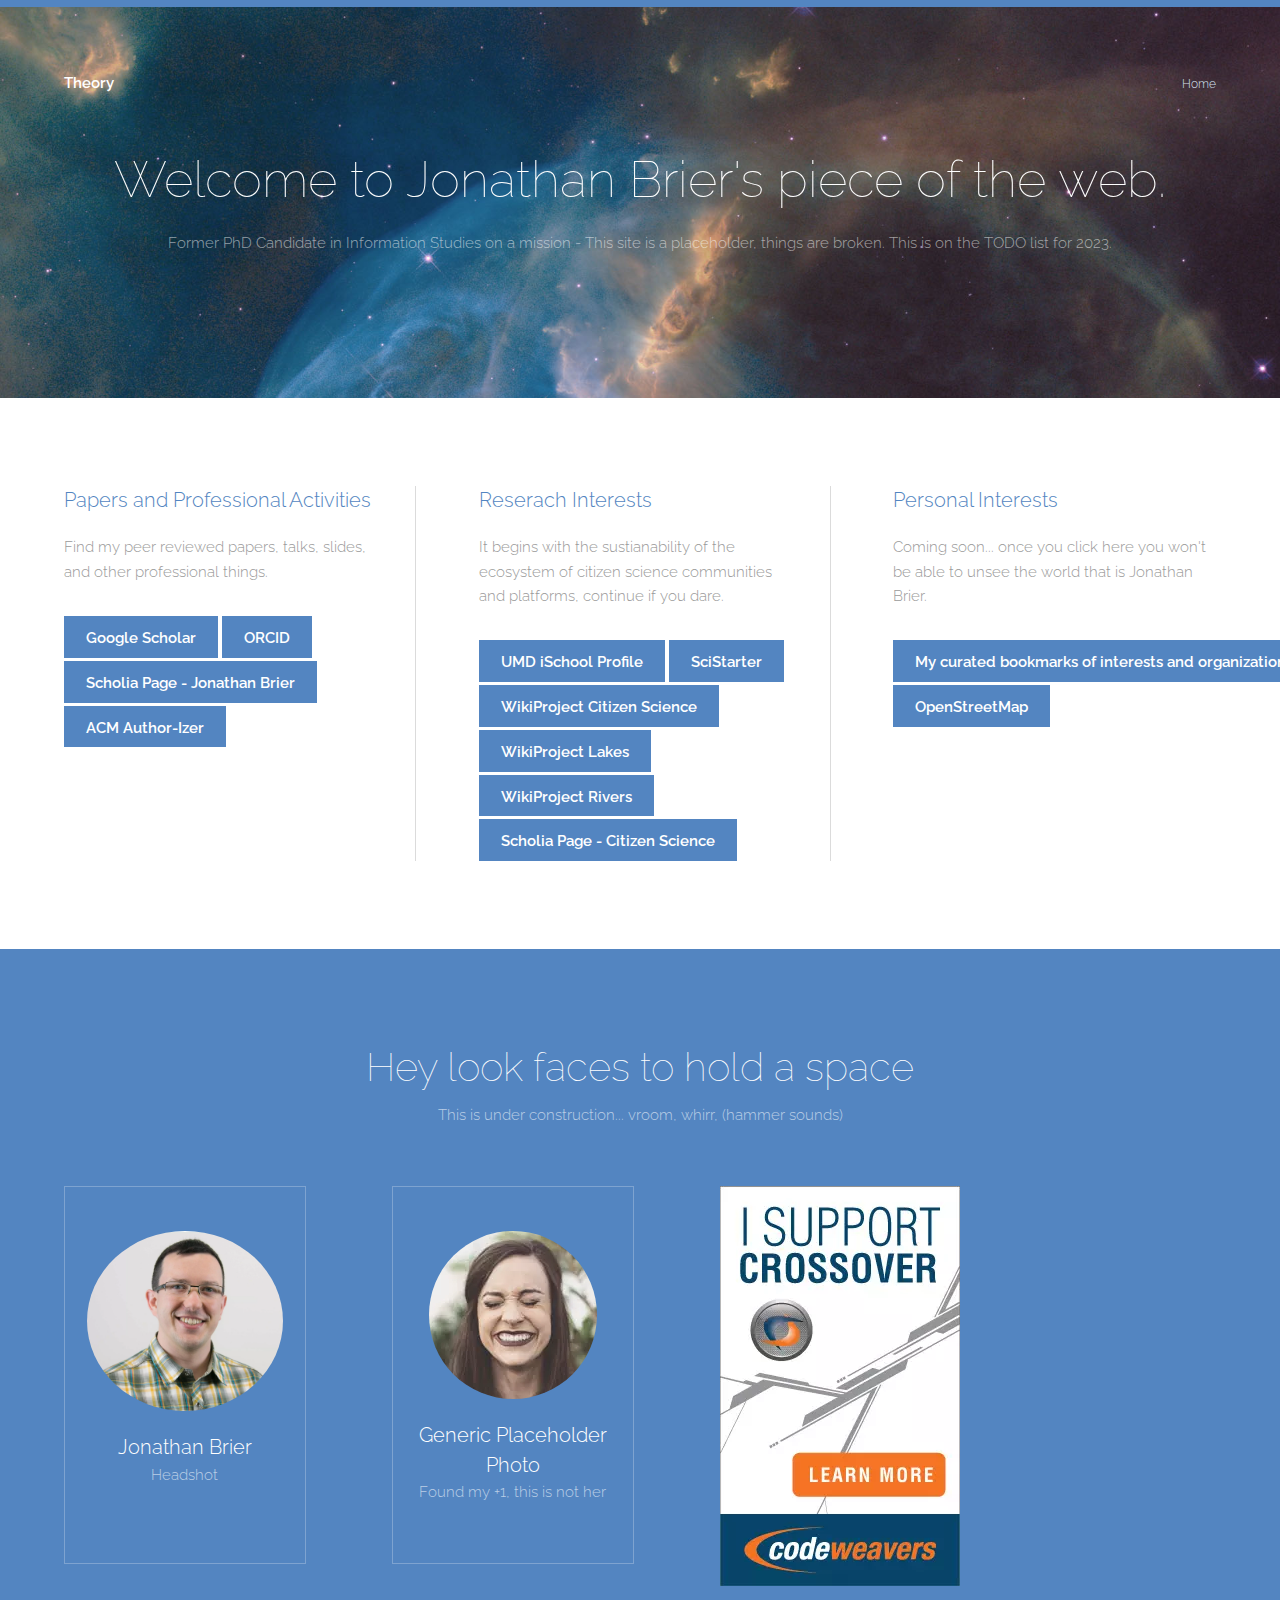
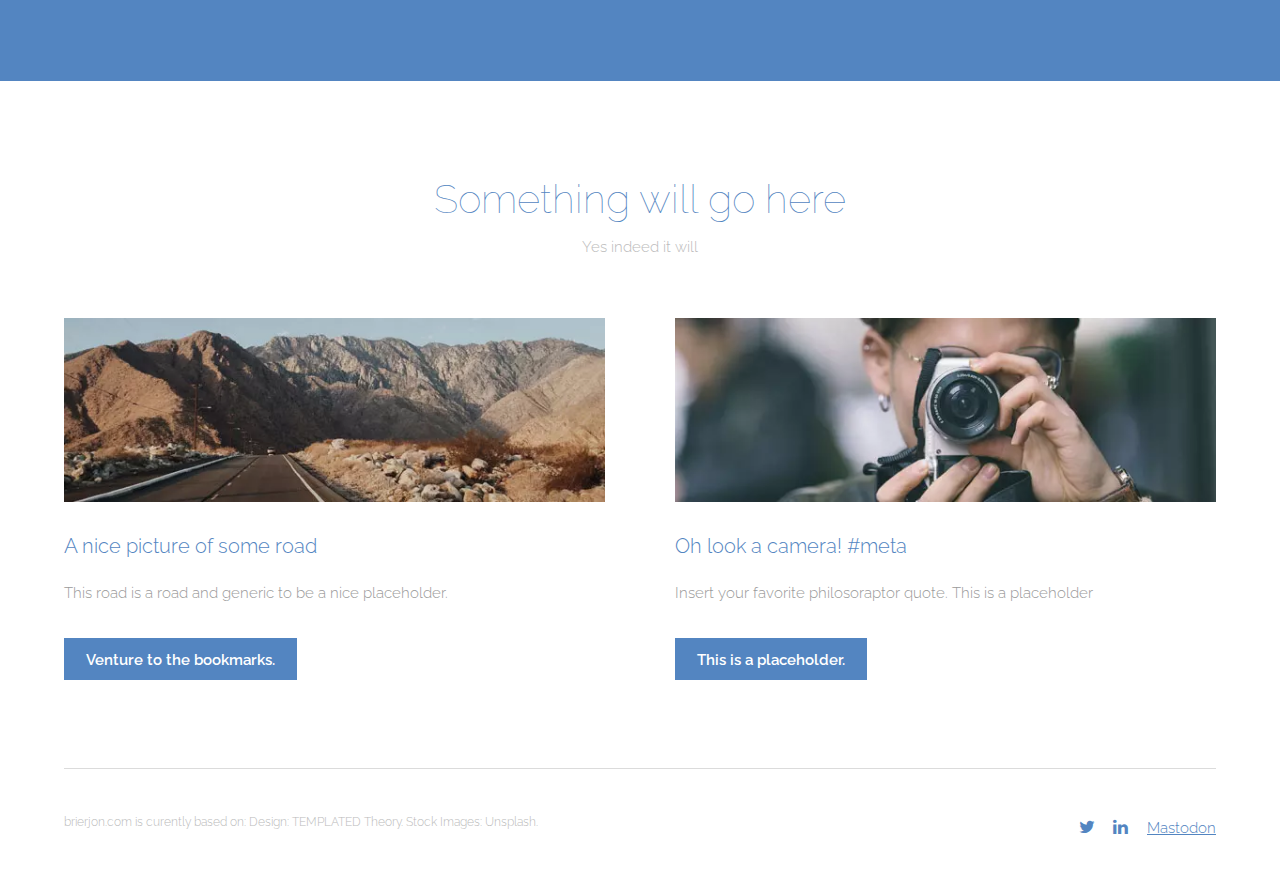
==== commit 405d8a98: "add link to Mastodon profile" ====
--- a/index.html
+++ b/index.html
@@ -179,18 +179,19 @@
 						</div>
 						<ul class="icons">
 							<!-- <li><a href="#" class="icon fa-facebook"><span class="label">Facebook</span></a></li> -->
-							<li><a href="https://twitter.com/wolfgang8741" class="icon fa-twitter"><span class="label">Twitter</span></a></li>
-							<li><a href="https://www.linkedin.com/in/brierjon/" class="icon fa-linkedin"><span class="label">linkedIn</span></a></li>
+							<li><a rel="me" href="https://twitter.com/wolfgang8741" class="icon fa-twitter"><span class="label">Twitter</span></a></li>
+							<li><a rel="me" href="https://www.linkedin.com/in/brierjon/" class="icon fa-linkedin"><span class="label">linkedIn</span></a></li>
 							<!-- <li><a href="#" class="icon fa-pinterest-p"><span class="label">Pinterest</span></a></li> -->
 							<!-- <li><a href="#" class="icon fa-vimeo"><span class="label">Vimeo</span></a></li> -->
+							<li><a rel="me" href="https://mastodon.social/@wolfgang8741">Mastodon</a></li>
 						</ul>
 					</div>
 				</div>
 			</footer>
 
 		<!-- Scripts -->
-			<script src="assets/js/jquery-3.5.1.min.js"></script>
-		        <script src="assets/js/jquery-migrate-3.4.0..minjs"></script>
+			<script src="assets/js/jquery-3.4.1.min.js"></script>
+		        <script src="assets/js/jquery-migrate-3.4.0.min.js"></script>
 			<script src="assets/js/skel.min.js"></script>
 			<script src="assets/js/util.js"></script>
 			<script src="assets/js/main.js"></script>
--- a/assets/css/main.css
+++ b/assets/css/main.css
@@ -2662,6 +2662,7 @@
 		.button.special {
 			background-color: #5385c1;
 			color: #ffffff !important;
+			margin-top: 3px;
 		}
 
 			input[type="submit"].special:hover,
@@ -3064,4 +3065,4 @@
 			text-align: center;
 		}
 
-	}+	}
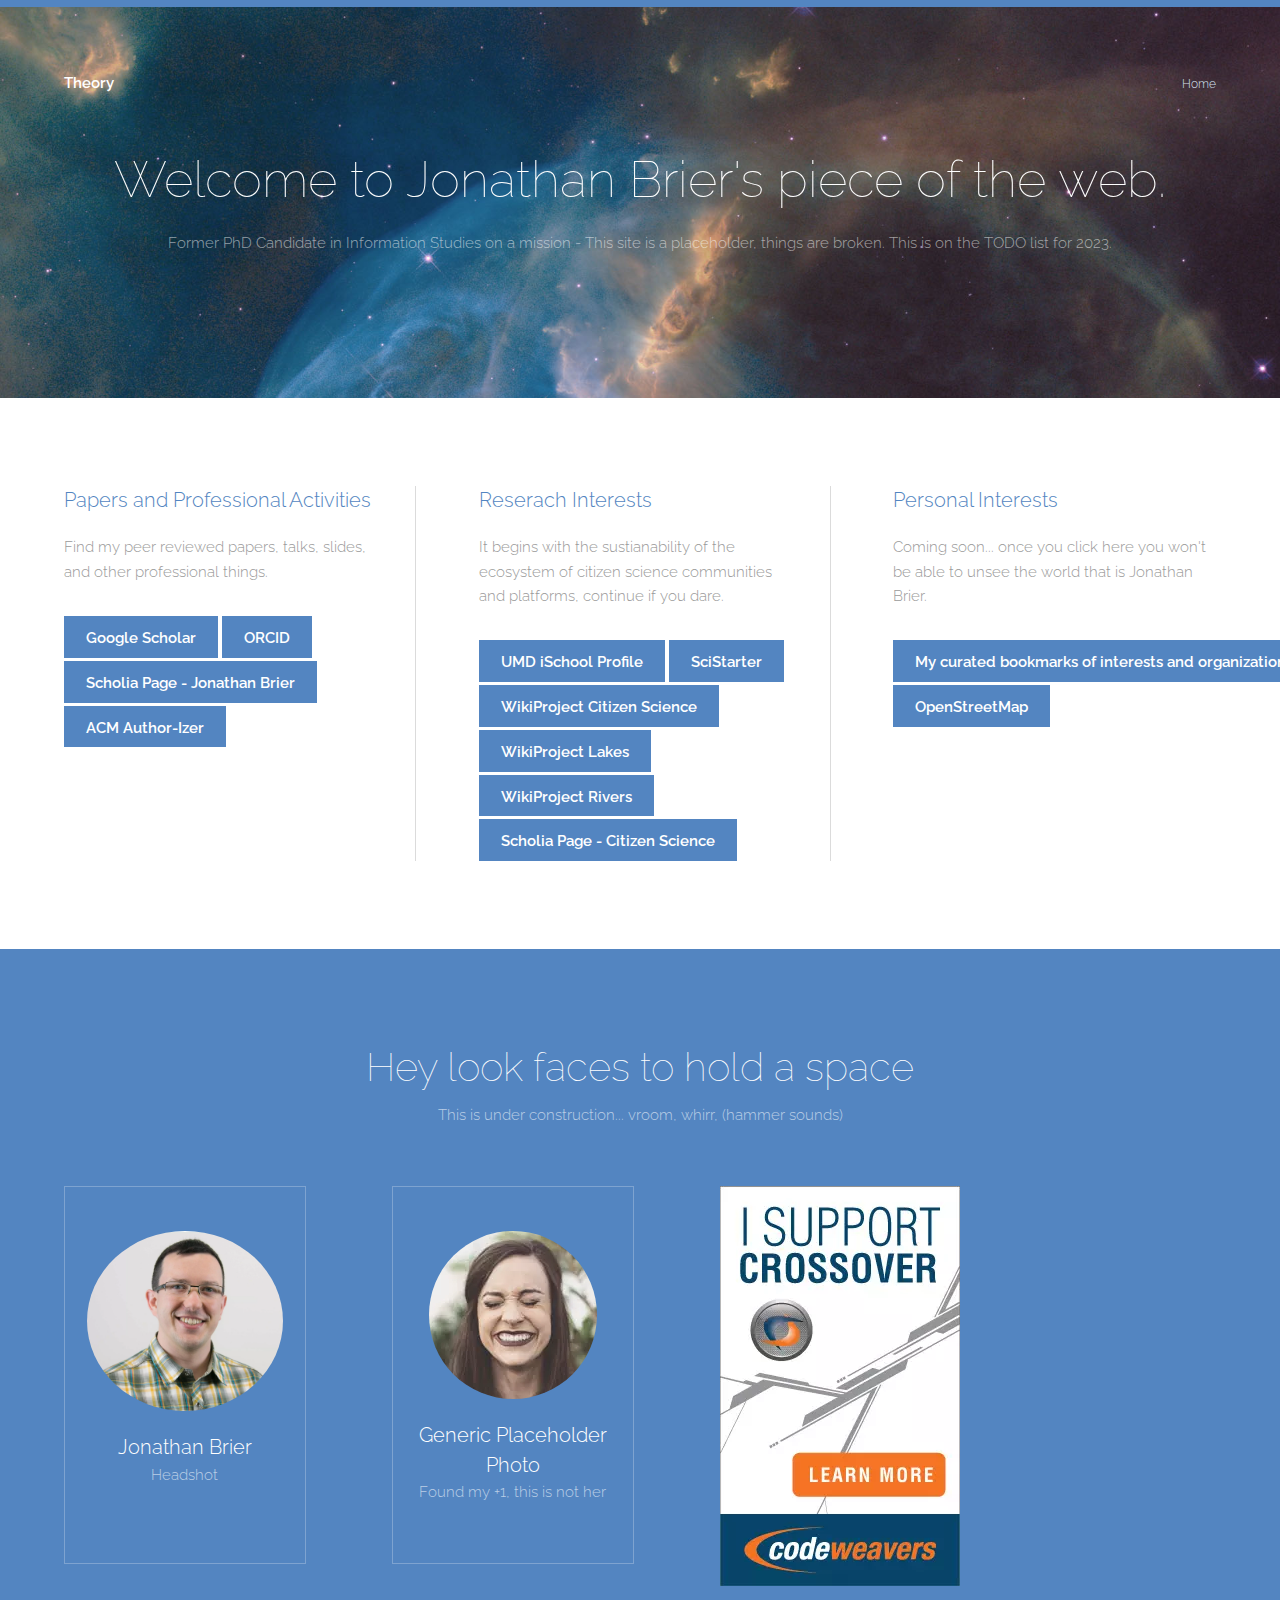
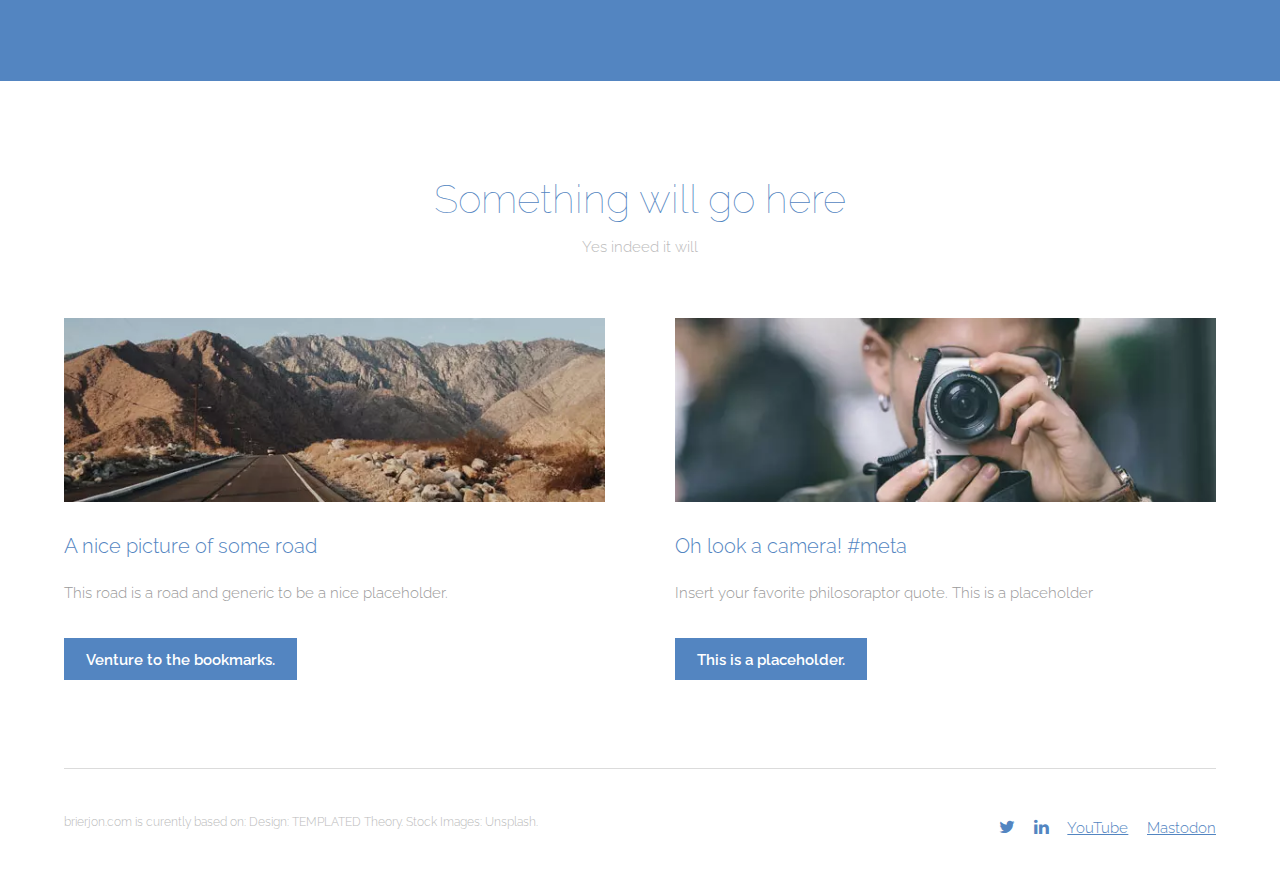
==== commit b7548e5d: "Update index.html - add youtube channel" ====
--- a/index.html
+++ b/index.html
@@ -183,6 +183,7 @@
 							<li><a rel="me" href="https://www.linkedin.com/in/brierjon/" class="icon fa-linkedin"><span class="label">linkedIn</span></a></li>
 							<!-- <li><a href="#" class="icon fa-pinterest-p"><span class="label">Pinterest</span></a></li> -->
 							<!-- <li><a href="#" class="icon fa-vimeo"><span class="label">Vimeo</span></a></li> -->
+							<li><a rel="me" href="https://www.youtube.com/channel/UC4RBg3bD655nIKrvr06miig"class"icon fa-youtube">YouTube</a></li>
 							<li><a rel="me" href="https://mastodon.social/@wolfgang8741">Mastodon</a></li>
 						</ul>
 					</div>
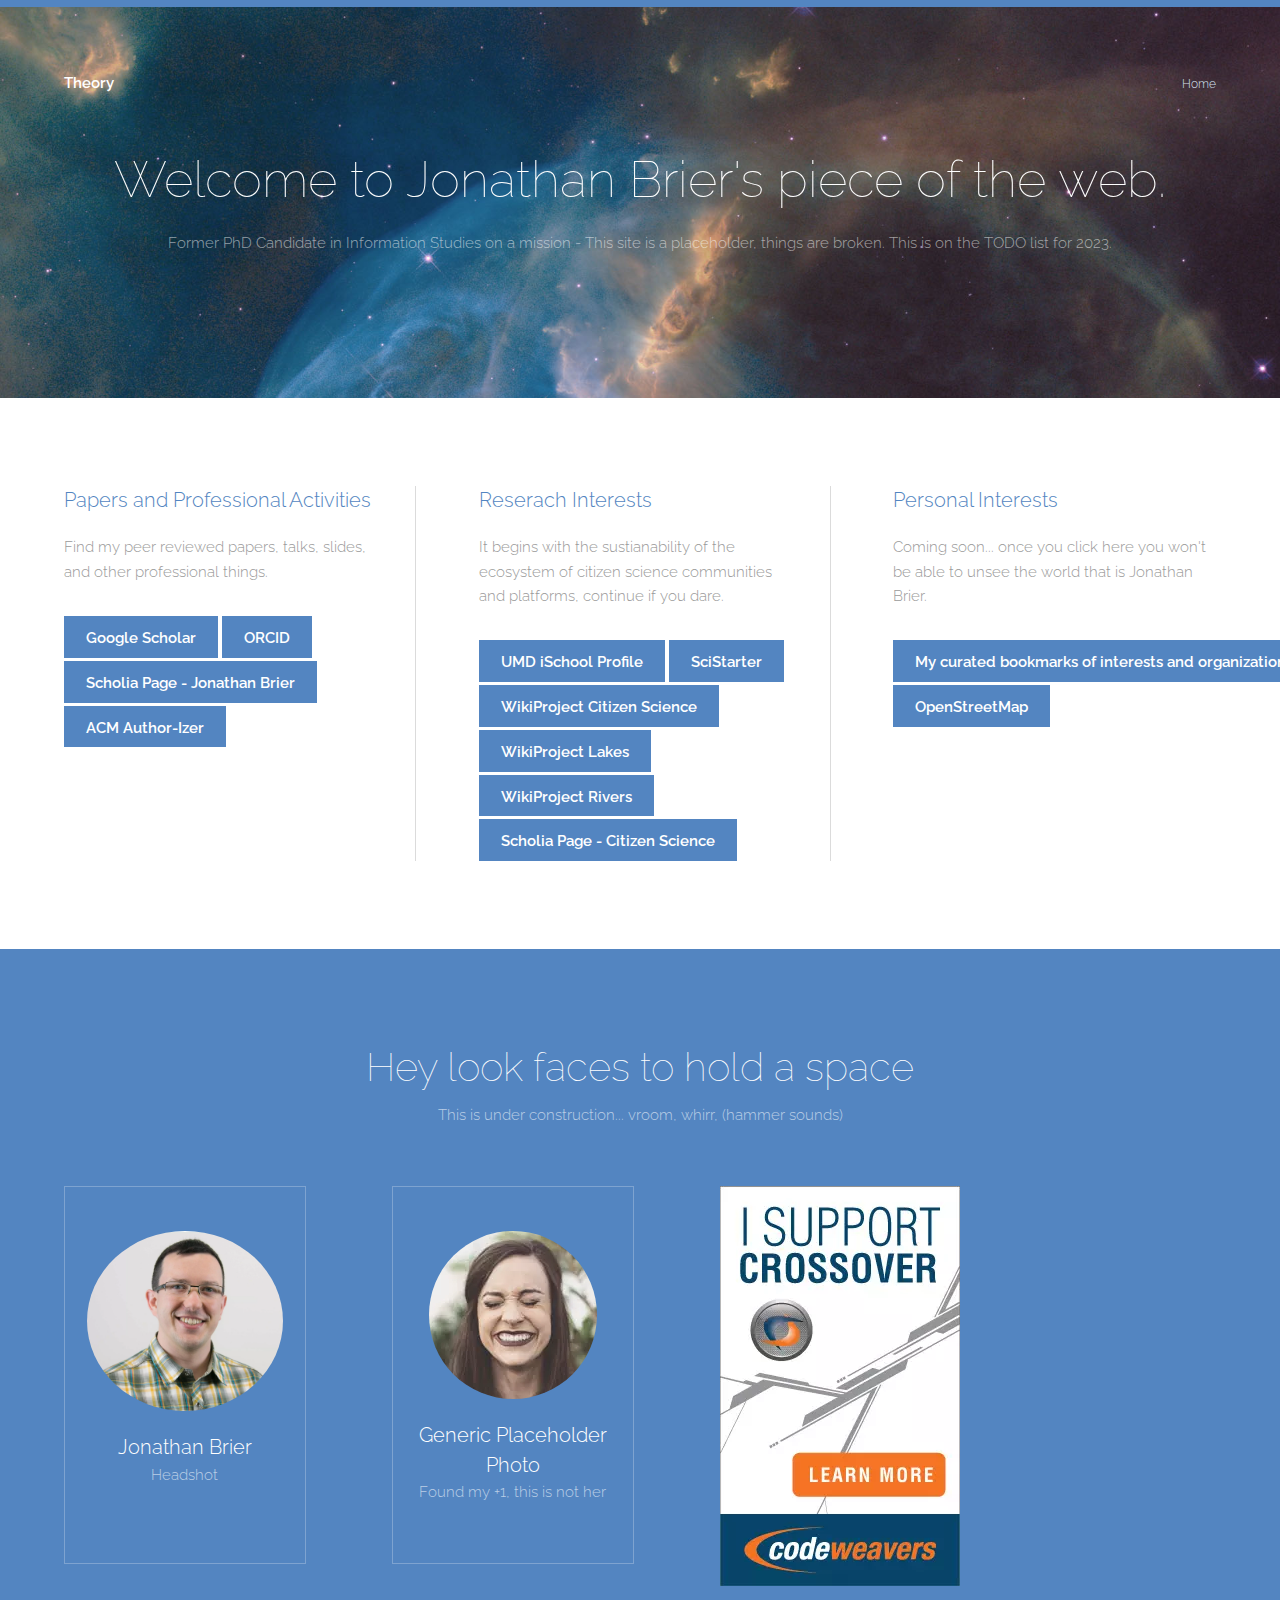
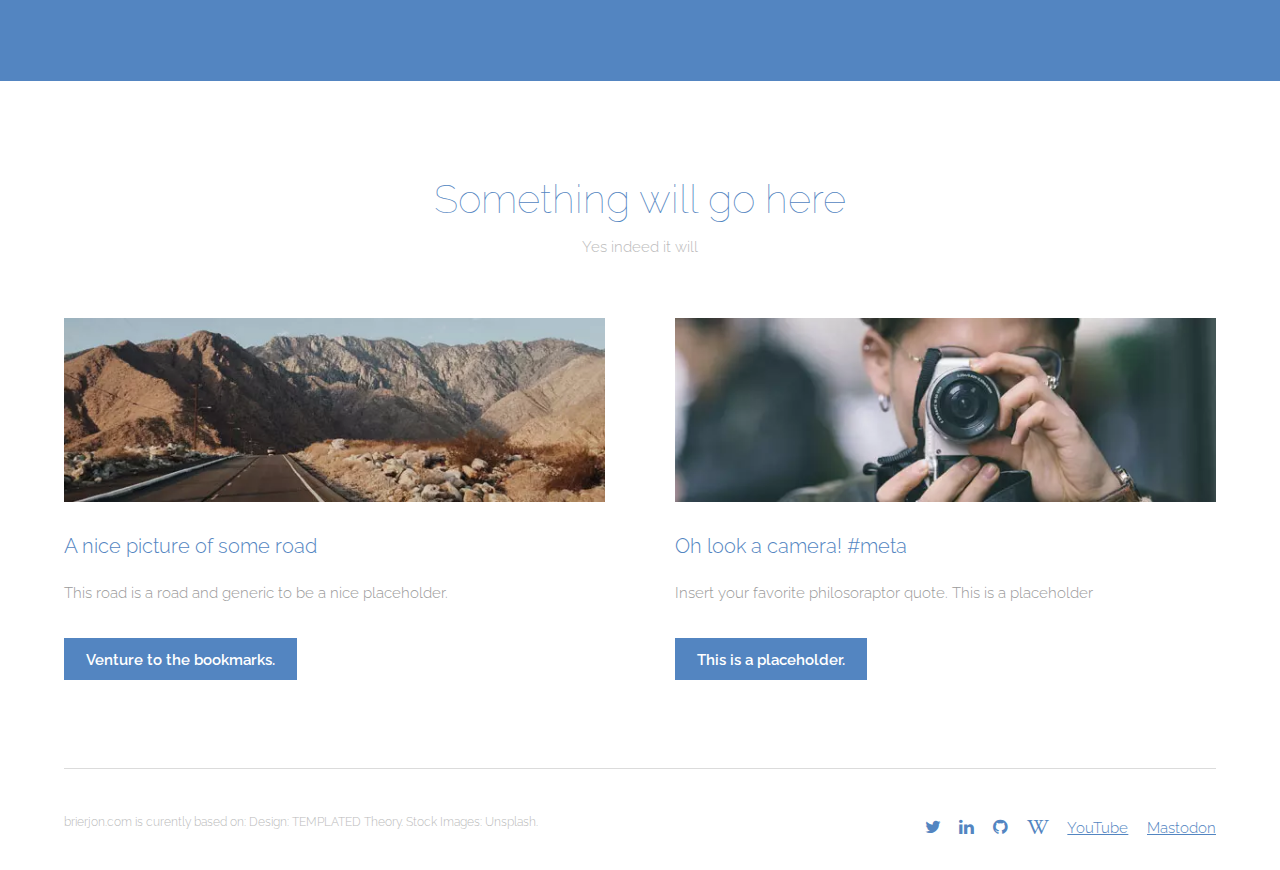
==== commit e37dc998: "Update index.html - add media profiles to footer" ====
--- a/index.html
+++ b/index.html
@@ -178,12 +178,11 @@
 							brierjon.com is curently based on: Design: <a href="https://templated.co/theory">TEMPLATED Theory</a>. Stock Images: <a href="https://unsplash.com">Unsplash</a>.
 						</div>
 						<ul class="icons">
-							<!-- <li><a href="#" class="icon fa-facebook"><span class="label">Facebook</span></a></li> -->
 							<li><a rel="me" href="https://twitter.com/wolfgang8741" class="icon fa-twitter"><span class="label">Twitter</span></a></li>
-							<li><a rel="me" href="https://www.linkedin.com/in/brierjon/" class="icon fa-linkedin"><span class="label">linkedIn</span></a></li>
-							<!-- <li><a href="#" class="icon fa-pinterest-p"><span class="label">Pinterest</span></a></li> -->
-							<!-- <li><a href="#" class="icon fa-vimeo"><span class="label">Vimeo</span></a></li> -->
-							<li><a rel="me" href="https://www.youtube.com/channel/UC4RBg3bD655nIKrvr06miig"class"icon fa-youtube">YouTube</a></li>
+							<li><a rel="me" href="https://www.linkedin.com/in/brierjon/" class="icon fa-linkedin"><span class="label">LinkedIn</span></a></li>
+							<li><a rel="me" href="https://github.com/brierjon" class="icon fa-github"><span class="label">Github</span></a></li>
+							<li><a rel="me" href="https://en.wikipedia.org/wiki/User:Wolfgang8741" class="icon fa-wikipedia-w"><span class="label">Wikipedia</span></a></li>
+							<li><a rel="me" href="https://www.youtube.com/channel/UC4RBg3bD655nIKrvr06miig" class"icon fa-youtube">YouTube</a></li>
 							<li><a rel="me" href="https://mastodon.social/@wolfgang8741">Mastodon</a></li>
 						</ul>
 					</div>
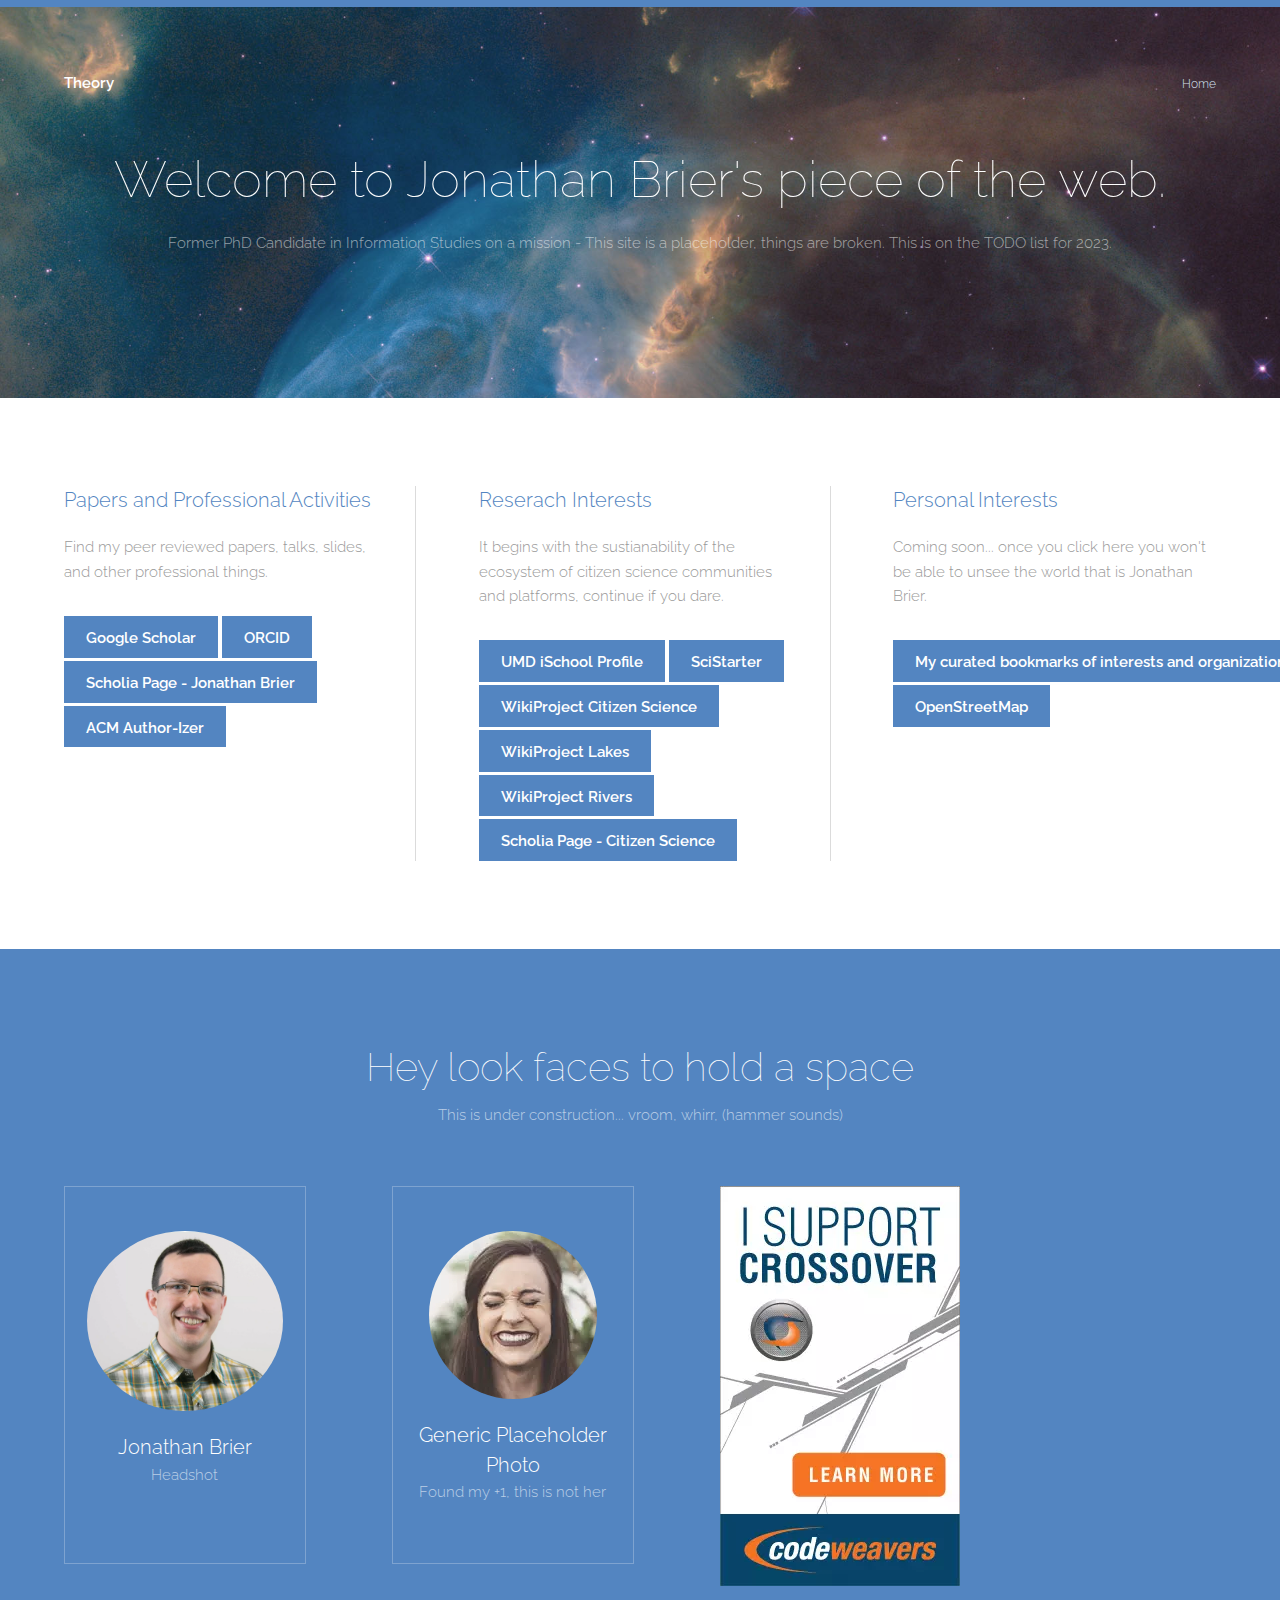
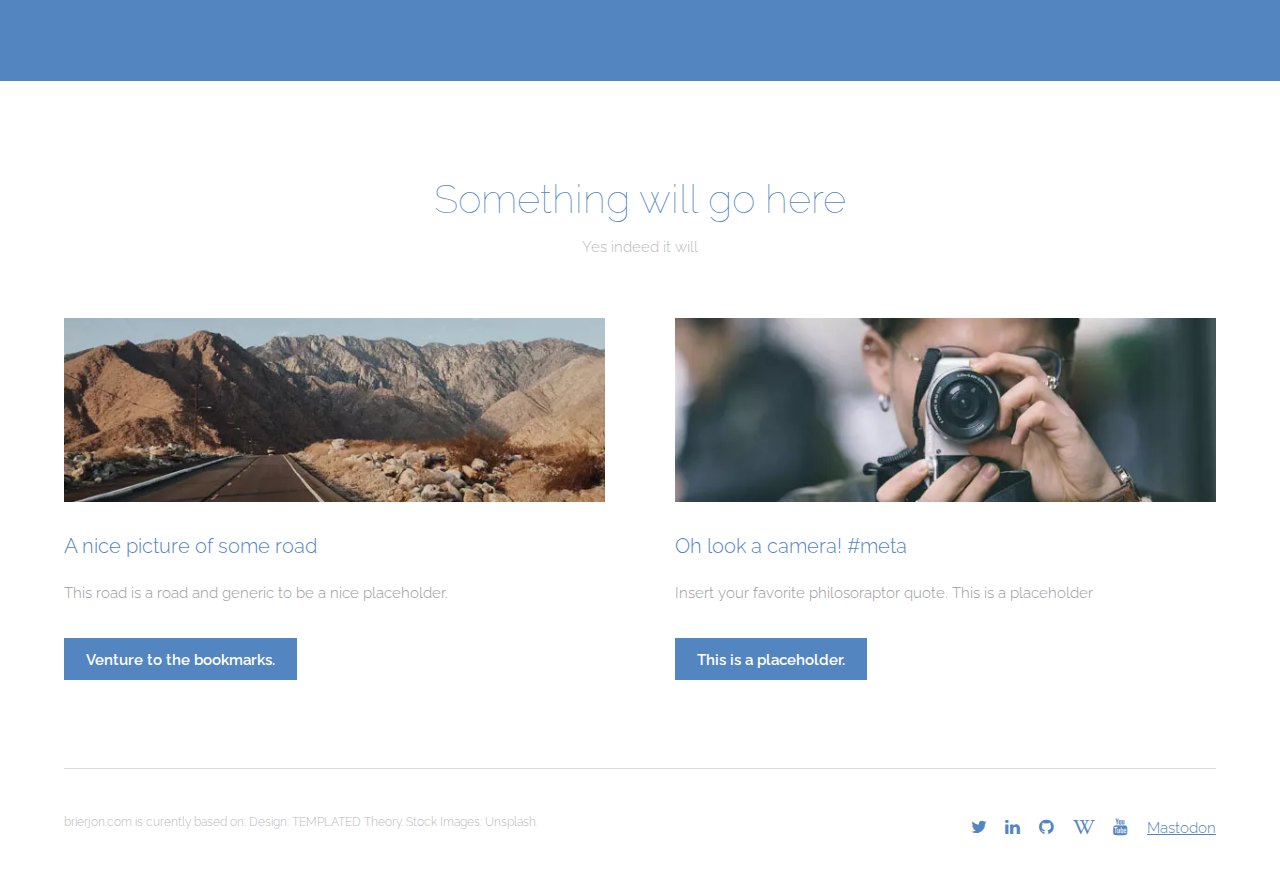
==== commit 390a0b2b: "fix Youtube media display" ====
--- a/index.html
+++ b/index.html
@@ -182,7 +182,7 @@
 							<li><a rel="me" href="https://www.linkedin.com/in/brierjon/" class="icon fa-linkedin"><span class="label">LinkedIn</span></a></li>
 							<li><a rel="me" href="https://github.com/brierjon" class="icon fa-github"><span class="label">Github</span></a></li>
 							<li><a rel="me" href="https://en.wikipedia.org/wiki/User:Wolfgang8741" class="icon fa-wikipedia-w"><span class="label">Wikipedia</span></a></li>
-							<li><a rel="me" href="https://www.youtube.com/channel/UC4RBg3bD655nIKrvr06miig" class"icon fa-youtube">YouTube</a></li>
+							<li><a rel="me" href="https://www.youtube.com/channel/UC4RBg3bD655nIKrvr06miig" class="icon fa-youtube"><span class="label">YouTube</a></li>
 							<li><a rel="me" href="https://mastodon.social/@wolfgang8741">Mastodon</a></li>
 						</ul>
 					</div>
